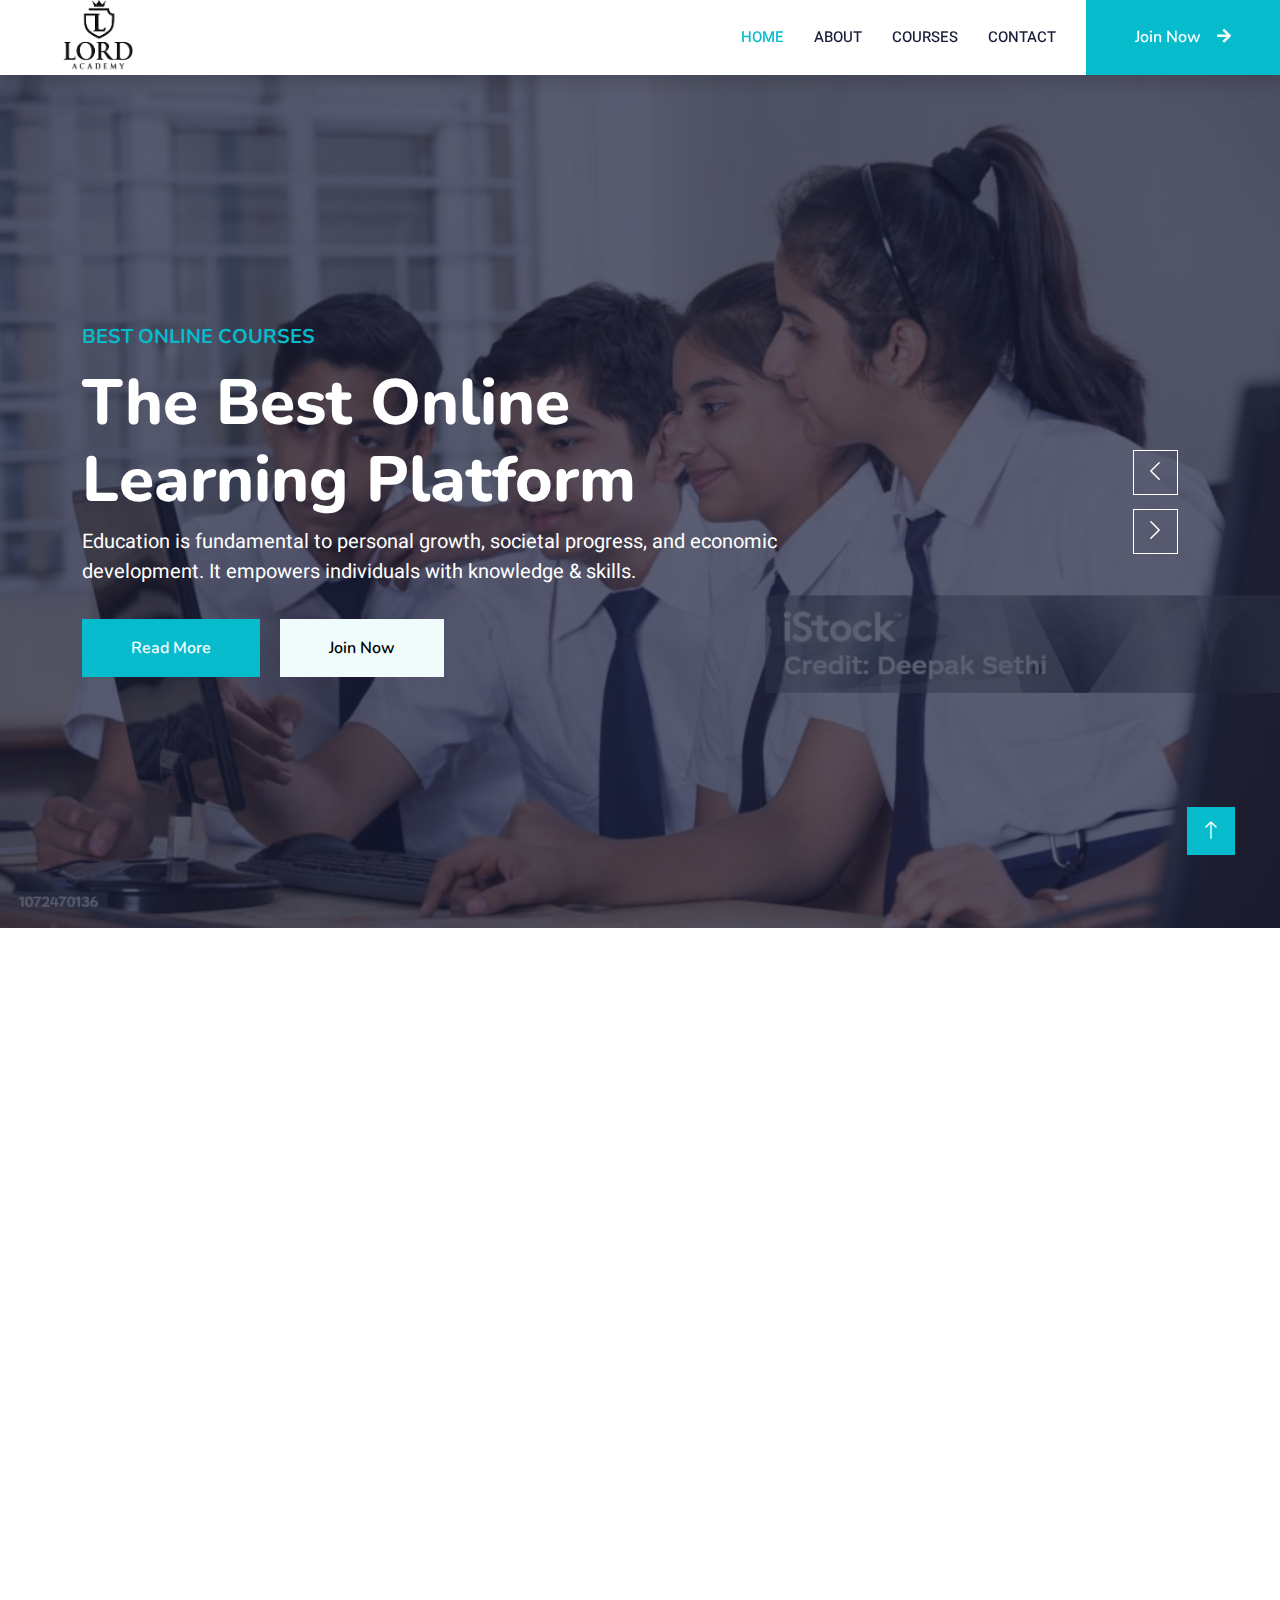
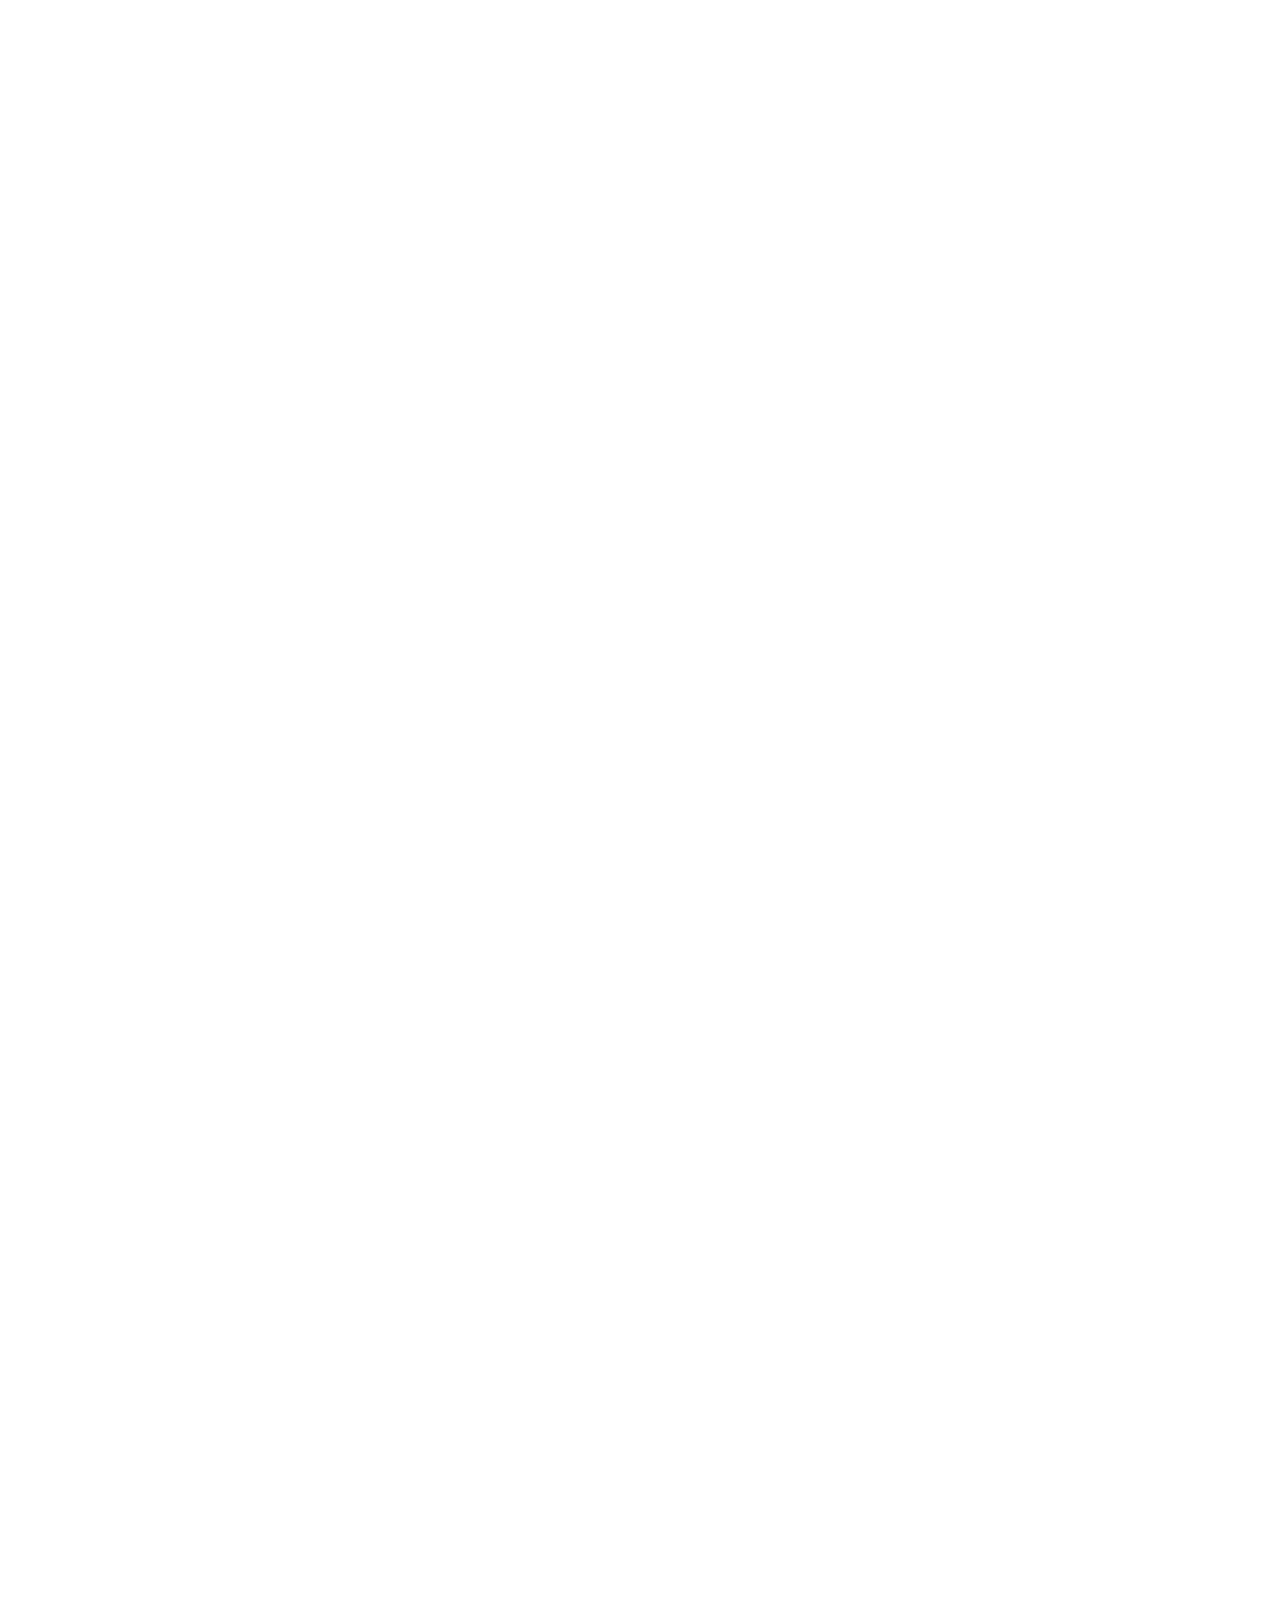
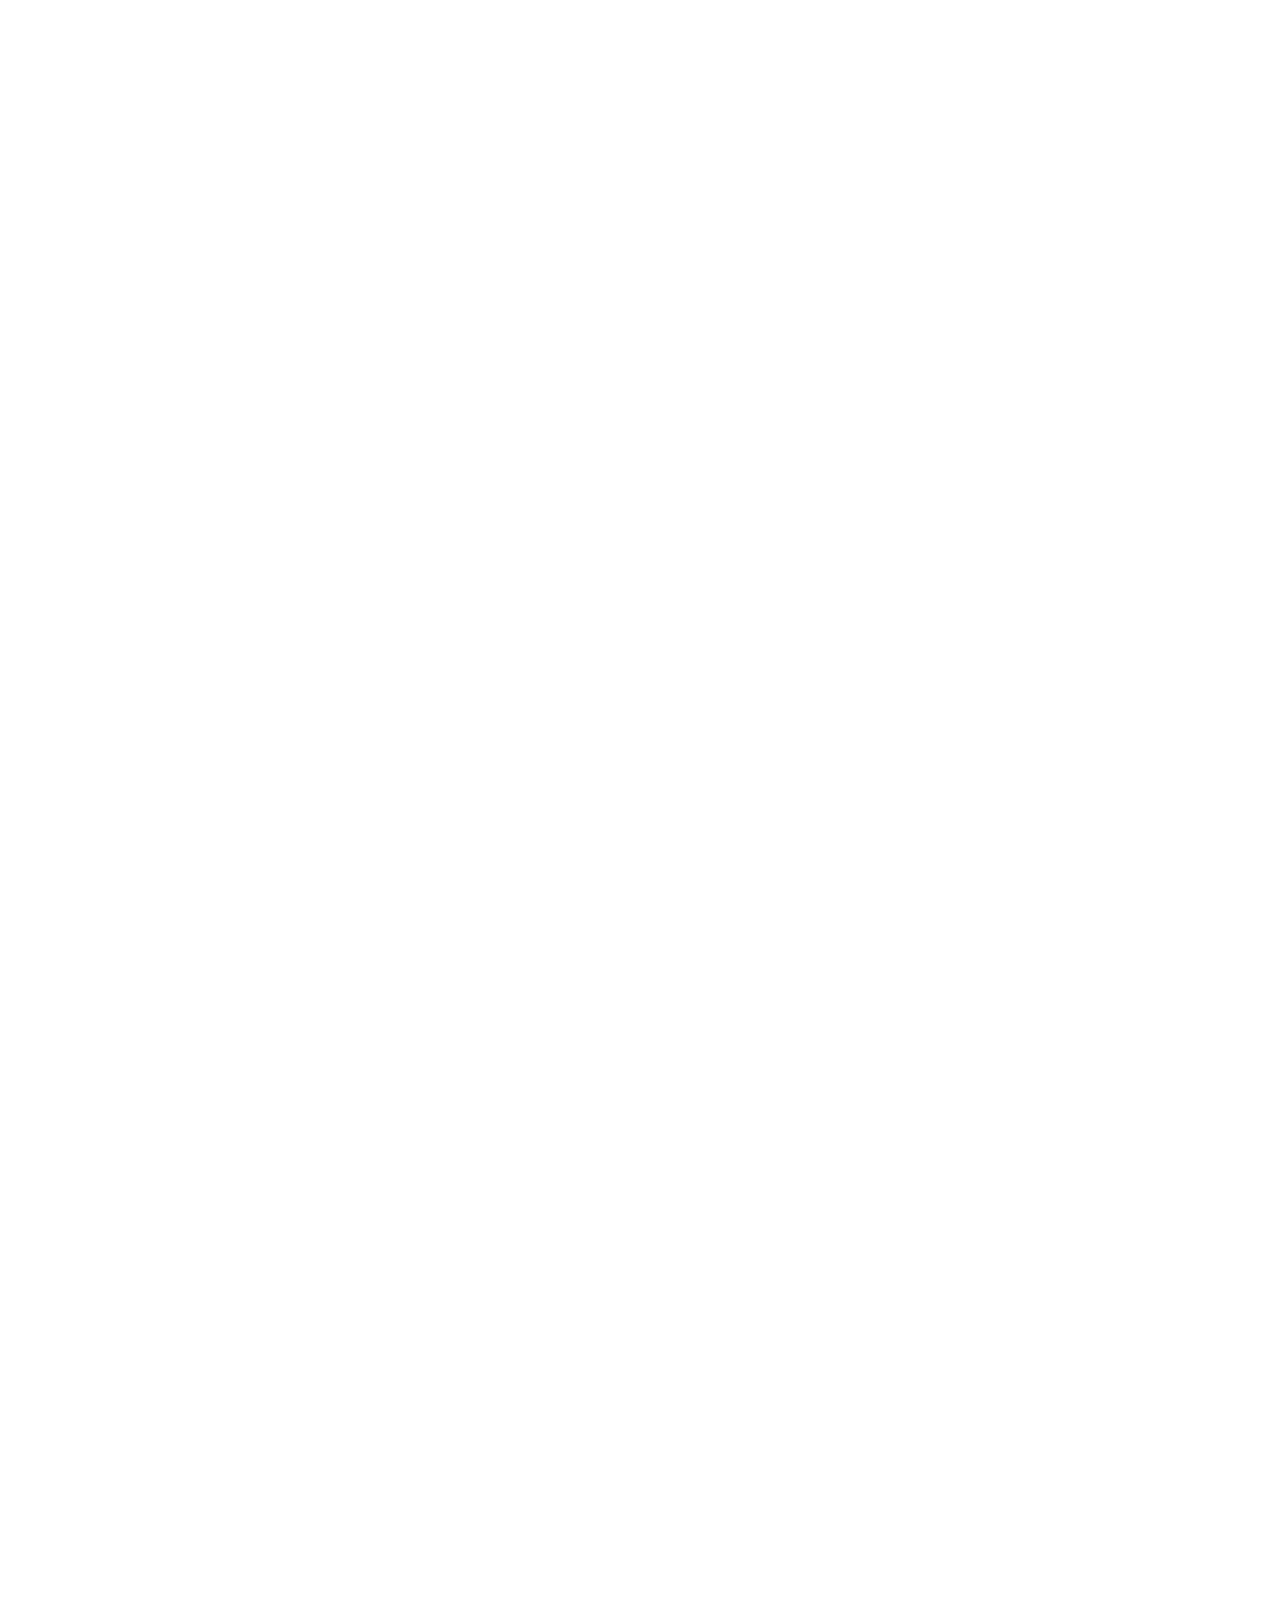
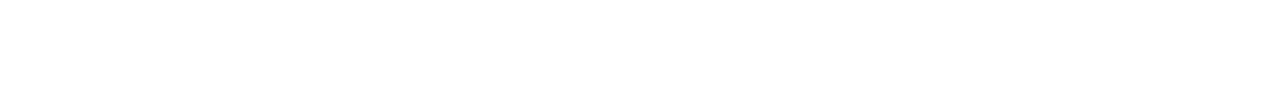
==== index.html @ 5c9bf714 "c" ====
<!DOCTYPE html>
<html lang="en">

<head>
    <meta charset="utf-8">
    <title>Lord academy</title>
    <meta content="width=device-width, initial-scale=1.0" name="viewport">
    <meta content="" name="keywords">
    <meta content="" name="description">

    <!-- Favicon -->
    <link href="img/flogo.jfif" rel="icon">

    <!-- Google Web Fonts -->
    <link rel="preconnect" href="https://fonts.googleapis.com">
    <link rel="preconnect" href="https://fonts.gstatic.com" crossorigin>
    <link href="https://fonts.googleapis.com/css2?family=Heebo:wght@400;500;600&family=Nunito:wght@600;700;800&display=swap" rel="stylesheet">

    <!-- Icon Font Stylesheet -->
    <link href="https://cdnjs.cloudflare.com/ajax/libs/font-awesome/5.10.0/css/all.min.css" rel="stylesheet">
    <link href="https://cdn.jsdelivr.net/npm/bootstrap-icons@1.4.1/font/bootstrap-icons.css" rel="stylesheet">

    <!-- Libraries Stylesheet -->
    <link href="lib/animate/animate.min.css" rel="stylesheet">
    <link href="lib/owlcarousel/assets/owl.carousel.min.css" rel="stylesheet">

    <!-- Customized Bootstrap Stylesheet -->
    <link href="css/bootstrap.min.css" rel="stylesheet">

    <!-- Template Stylesheet -->
    <link href="css/style.css" rel="stylesheet">
</head>

<body>
    <!-- Spinner Start -->
    <div id="spinner" class="show bg-white position-fixed translate-middle w-100 vh-100 top-50 start-50 d-flex align-items-center justify-content-center">
        <div class="spinner-border text-primary" style="width: 3rem; height: 3rem;" role="status">
            <span class="sr-only">Loading...</span>
        </div>
    </div>
    <!-- Spinner End -->


    <!-- Navbar Start -->
    <nav class="navbar navbar-expand-lg bg-white navbar-light shadow sticky-top p-0">
        <a href="index.html" class="navbar-brand d-flex align-items-center px-4 px-lg-5">
            <img src="img/logo.png" alt="" class="logo">
        </a>
        <button type="button" class="navbar-toggler me-4" data-bs-toggle="collapse" data-bs-target="#navbarCollapse">
            <span class="navbar-toggler-icon"></span>
        </button>
        <div class="collapse navbar-collapse" id="navbarCollapse">
            <div class="navbar-nav ms-auto p-4 p-lg-0">
                <a href="index.html" class="nav-item nav-link active">Home</a>
                <a href="about.html" class="nav-item nav-link">About</a>
                <a href="courses.html" class="nav-item nav-link">Courses</a>
                <!-- <div class="nav-item dropdown">
                    <a href="#" class="nav-link dropdown-toggle" data-bs-toggle="dropdown">Pages</a>
                    <div class="dropdown-menu fade-down m-0">
                        <a href="team.html" class="dropdown-item">Our Team</a>
                        <a href="testimonial.html" class="dropdown-item">Testimonial</a>
                        <a href="404.html" class="dropdown-item">404 Page</a>
                    </div>
                </div> -->
                <a href="contact.html" class="nav-item nav-link">Contact</a>
            </div>
            <a href="" class="btn btn-primary py-4 px-lg-5 d-none d-lg-block">Join Now<i class="fa fa-arrow-right ms-3"></i></a>
        </div>
    </nav>
    <!-- Navbar End -->


    <!-- Carousel Start -->
    <div class="container-fluid p-0 mb-5">
        <div class="owl-carousel header-carousel position-relative">
            <div class="owl-carousel-item position-relative">
                <img class="img-fluid" src="img/computerimg.jpg" alt="">
                <div class="position-absolute top-0 start-0 w-100 h-100 d-flex align-items-center" style="background: rgba(24, 29, 56, .7);">
                    <div class="container">
                        <div class="row justify-content-start">
                            <div class="col-sm-10 col-lg-8">
                                <h5 class="text-primary text-uppercase mb-3 animated slideInDown">Best Online Courses</h5>
                                <h1 class="display-3 text-white animated slideInDown">The Best Online Learning Platform</h1>
                                <p class="fs-5 text-white mb-4 pb-2">Education is fundamental to personal growth, societal progress, and economic development. It empowers individuals with knowledge & skills.  </p>
                                <a href="" class="btn btn-primary py-md-3 px-md-5 me-3 animated slideInLeft">Read More</a>
                                <a href="" class="btn btn-light py-md-3 px-md-5 animated slideInRight">Join Now</a>
                            </div>
                        </div>
                    </div>
                </div>
            </div>
            <div class="owl-carousel-item position-relative">
                <img class="img-fluid" src="img/image.png" alt="">
                <div class="position-absolute top-0 start-0 w-100 h-100 d-flex align-items-center" style="background: rgba(24, 29, 56, .7);">
                    <div class="container">
                        <div class="row justify-content-start">
                            <div class="col-sm-10 col-lg-8">
                                <h5 class="text-primary text-uppercase mb-3 animated slideInDown">Best Online Courses</h5>
                                <h1 class="display-3 text-white animated slideInDown">Get Educated Online From Your Home</h1>
                                <p class="fs-5 text-white mb-4 pb-2">"Education is the passport to the future, for tomorrow belongs to those who prepare for it today."</p>
                                <a href="" class="btn btn-primary py-md-3 px-md-5 me-3 animated slideInLeft">Read More</a>
                                <a href="" class="btn btn-light py-md-3 px-md-5 animated slideInRight">Join Now</a>
                            </div>
                        </div>
                    </div>
                </div>
            </div>
        </div>
    </div>
    <!-- Carousel End -->


    <!-- Service Start -->
    <div class="container-xxl py-5">
        <div class="container">
            <div class="row g-4">
                <div class="col-lg-3 col-sm-6 wow fadeInUp" data-wow-delay="0.1s">
                    <div class="service-item text-center pt-3">
                        <div class="p-4">
                            <i class="fa fa-3x fa-graduation-cap text-primary mb-4"></i>
                            <h5 class="mb-3">Certified Courses</h5>
                            <p>We Provide Govt. certificate for all courses which is valid for any type of job.</p>
                        </div>
                    </div>
                </div>
                <div class="col-lg-3 col-sm-6 wow fadeInUp" data-wow-delay="0.3s">
                    <div class="service-item text-center pt-3">
                        <div class="p-4">
                            <i class="fa fa-3x fa-globe text-primary mb-4"></i>
                            <h5 class="mb-3">Expert Faculties</h5>
                            <p>We have subject vise expert faculties for different type of courses.</p>
                        </div>
                    </div>
                </div>
                <div class="col-lg-3 col-sm-6 wow fadeInUp" data-wow-delay="0.5s">
                    <div class="service-item text-center pt-3">
                        <div class="p-4">
                            <i class="fa fa-3x fa-home text-primary mb-4"></i>
                            <h5 class="mb-3">Computer Lab</h5>
                            <p>In our institute we have high configure PC with latest software & airconditioner lab.</p>
                        </div>
                    </div>
                </div>
                <div class="col-lg-3 col-sm-6 wow fadeInUp" data-wow-delay="0.7s">
                    <div class="service-item text-center pt-3">
                        <div class="p-4">
                            <i class="fa fa-3x fa-book-open text-primary mb-4"></i>
                            <h5 class="mb-3">Book Library</h5>
                            <p>we provide every course's book and msterial in our institude</p>
                        </div>
                    </div>
                </div>
            </div>
        </div>
    </div>
    <!-- Service End -->


    <!-- About Start -->
    <div class="container-xxl py-5">
        <div class="container">
            <div class="row g-5">
                <div class="col-lg-6 wow fadeInUp" data-wow-delay="0.1s" style="min-height: 400px;">
                    <div class="position-relative h-100">
                        <img class="img-fluid position-absolute w-100 h-100" src="img/photo7.jpg" alt="" style="object-fit: cover;">
                    </div>
                </div>
                <div class="col-lg-6 wow fadeInUp" data-wow-delay="0.3s">
                    <h6 class="section-title bg-white text-start text-primary pe-3">About Us</h6>
                    <h1 class="mb-4">Welcome to Lord Academy</h1>
                    <p class="mb-4">Lord academy is a leading academic computer training center, dedicated to excellence in Computer Software & Hardware. We have given successful training to 9,000+ students.</p>
                    <p class="mb-4">We are an ISO 9006:2013 certified Professional Training Institute with complete facilities for the practical training of our courses. Our trained professionals are having proficient knowledge of problem solving with Web Development, Graphic Designing & Accounting from oldest to latest models.</p>
                    <div class="row gy-2 gx-4 mb-4">
                        <div class="col-sm-6">
                            <p class="mb-0"><i class="fa fa-arrow-right text-primary me-2"></i>Skilled Instructors</p>
                        </div>
                        <div class="col-sm-6">
                            <p class="mb-0"><i class="fa fa-arrow-right text-primary me-2"></i>Online Classes</p>
                        </div>
                        <div class="col-sm-6">
                            <p class="mb-0"><i class="fa fa-arrow-right text-primary me-2"></i>International Certificate</p>
                        </div>
                        <div class="col-sm-6">
                            <p class="mb-0"><i class="fa fa-arrow-right text-primary me-2"></i>Computer Lab</p>
                        </div>
                        <div class="col-sm-6">
                            <p class="mb-0"><i class="fa fa-arrow-right text-primary me-2"></i>Best Facilities</p>
                        </div>
                        <div class="col-sm-6">
                            <p class="mb-0"><i class="fa fa-arrow-right text-primary me-2"></i>Expert Faculties</p>
                        </div>
                    </div>
                    <a class="btn btn-primary py-3 px-5 mt-2" href="">Read More</a>
                </div>
            </div>
        </div>
    </div>
    <!-- About End -->


    <!-- Categories Start -->
    <div class="container-xxl py-5 category">
        <div class="container">
            <div class="text-center wow fadeInUp" data-wow-delay="0.1s">
                <h6 class="section-title bg-white text-center text-primary px-3">Categories</h6>
                <h1 class="mb-5">Courses Categories</h1>
            </div>
            <div class="row g-3">
                <div class="col-lg-7 col-md-6">
                    <div class="row g-3">
                        <div class="col-lg-12 col-md-12 wow zoomIn" data-wow-delay="0.1s">
                            <a class="position-relative d-block overflow-hidden" href="">
                                <img class="img-fluid" src="img/photo5.jpg" alt="">
                                <div class="bg-white text-center position-absolute bottom-0 end-0 py-2 px-3" style="margin: 1px;">
                                    <h5 class="m-0">Web Development</h5>
                                </div>
                            </a>
                        </div>
                        <div class="col-lg-6 col-md-12 wow zoomIn" data-wow-delay="0.3s">
                            <a class="position-relative d-block overflow-hidden" href="">
                                <img class="img-fluid" src="img/photo3.jpg" alt="">
                                <div class="bg-white text-center position-absolute bottom-0 end-0 py-2 px-3" style="margin: 1px;">
                                    <h5 class="m-0">Graphic Design</h5>
                                </div>
                            </a>
                        </div>
                        <div class="col-lg-6 col-md-12 wow zoomIn" data-wow-delay="0.5s">
                            <a class="position-relative d-block overflow-hidden" href="">
                                <img class="img-fluid" src="img/photo6.jpg" alt="">
                                <div class="bg-white text-center position-absolute bottom-0 end-0 py-2 px-3" style="margin: 1px;">
                                    <h5 class="m-0">GOVT.CCC</h5>
                                </div>
                            </a>
                        </div>
                    </div>
                </div>
                <div class="col-lg-5 col-md-6 wow zoomIn" data-wow-delay="0.7s" style="min-height: 350px;">
                    <a class="position-relative d-block h-100 overflow-hidden" href="">
                        <img class="img-fluid position-absolute w-100 h-100" src="img/cat-4.jpg" alt="" style="object-fit: cover;">
                        <div class="bg-white text-center position-absolute bottom-0 end-0 py-2 px-3" style="margin:  1px;">
                            <h5 class="m-0">Tally/Miracle</h5>
                        </div>
                    </a>
                </div>
            </div>
        </div>
    </div>
    <!-- Categories Start -->


    <!-- Courses Start -->
    <div class="container-xxl py-5">
        <div class="container">
            <div class="text-center wow fadeInUp" data-wow-delay="0.1s">
                <h6 class="section-title bg-white text-center text-primary px-3">Courses</h6>
                <h1 class="mb-5">Popular Courses</h1>
            </div>
            <div class="row g-4 justify-content-center">
                <div class="col-lg-4 col-md-6 wow fadeInUp" data-wow-delay="0.1s">
                    <div class="course-item bg-light">
                        <div class="position-relative overflow-hidden">
                            <img class="img-fluid" src="img/course-1.jpg" alt="">
                            <div class="w-100 d-flex justify-content-center position-absolute bottom-0 start-0 mb-4">
                                <a href="#" class="flex-shrink-0 btn btn-sm btn-primary px-3 border-end" style="border-radius: 30px 0 0 30px;">Read More</a>
                                <a href="#" class="flex-shrink-0 btn btn-sm btn-primary px-3" style="border-radius: 0 30px 30px 0;">Join Now</a>
                            </div>
                        </div>
                        <div class="text-center p-4 pb-0">
                            
                           
                            <h5 class="mb-4">Web Design & Development Course for Beginners</h5>
                        </div>
                        <div class="d-flex border-top">
                            <small class="flex-fill text-center border-end py-2"><i class="fa fa-user-tie text-primary me-2"></i>Desai Rahul</small>
                            <small class="flex-fill text-center border-end py-2"><i class="fa fa-clock text-primary me-2"></i>1.49 Hrs</small>
                            <small class="flex-fill text-center py-2"><i class="fa fa-user text-primary me-2"></i>30 Students</small>
                        </div>
                    </div>
                </div>
                <div class="col-lg-4 col-md-6 wow fadeInUp" data-wow-delay="0.3s">
                    <div class="course-item bg-light">
                        <div class="position-relative overflow-hidden">
                            <img class="img-fluid" src="img/course-2.jpg" alt="">
                            <div class="w-100 d-flex justify-content-center position-absolute bottom-0 start-0 mb-4">
                                <a href="#" class="flex-shrink-0 btn btn-sm btn-primary px-3 border-end" style="border-radius: 30px 0 0 30px;">Read More</a>
                                <a href="#" class="flex-shrink-0 btn btn-sm btn-primary px-3" style="border-radius: 0 30px 30px 0;">Join Now</a>
                            </div>
                        </div>
                        <div class="text-center p-4 pb-0">
                            <h3 class="mb-0"></h3>
                            
                            <h5 class="mb-4">Web Design & Development Course for Beginners</h5>
                        </div>
                        <div class="d-flex border-top">
                            <small class="flex-fill text-center border-end py-2"><i class="fa fa-user-tie text-primary me-2"></i>Vyas Atul</small>
                            <small class="flex-fill text-center border-end py-2"><i class="fa fa-clock text-primary me-2"></i>1.49 Hrs</small>
                            <small class="flex-fill text-center py-2"><i class="fa fa-user text-primary me-2"></i>30 Students</small>
                        </div>
                    </div>
                </div>
                <div class="col-lg-4 col-md-6 wow fadeInUp" data-wow-delay="0.5s">
                    <div class="course-item bg-light">
                        <div class="position-relative overflow-hidden">
                            <img class="img-fluid" src="img/photo8.jpg" alt="">
                            <div class="w-100 d-flex justify-content-center position-absolute bottom-0 start-0 mb-4">
                                <a href="#" class="flex-shrink-0 btn btn-sm btn-primary px-3 border-end" style="border-radius: 30px 0 0 30px;">Read More</a>
                                <a href="#" class="flex-shrink-0 btn btn-sm btn-primary px-3" style="border-radius: 0 30px 30px 0;">Join Now</a>
                            </div>
                        </div>
                        <div class="text-center p-4 pb-0">
                            <h3 class="mb-0"></h3>
                           
                            <h5 class="mb-4">Web Design & Development Course for Beginners</h5>
                        </div>
                        <div class="d-flex border-top">
                            <small class="flex-fill text-center border-end py-2"><i class="fa fa-user-tie text-primary me-2"></i>Parin Rathod </small>
                            <small class="flex-fill text-center border-end py-2"><i class="fa fa-clock text-primary me-2"></i>1.49 Hrs</small>
                            <small class="flex-fill text-center py-2"><i class="fa fa-user text-primary me-2"></i>30 Students</small>
                        </div>
                    </div>
                </div>
            </div>
        </div>
    </div>
    <!-- Courses End -->


    <!-- Team Start -->
    <div class="container-xxl py-5">
        <div class="container">
            <div class="text-center wow fadeInUp" data-wow-delay="0.1s">
                <h6 class="section-title bg-white text-center text-primary px-3">Instructors</h6>
                <h1 class="mb-5">Expert Instructors</h1>
            </div>
            <div class="row g-4">
                <div class="col-lg-3 col-md-6 wow fadeInUp" data-wow-delay="0.1s">
                    <div class="team-item bg-light">
                        <div class="overflow-hidden">
                            <img class="img-fluid" src="img/pro3.jpg" alt="">
                        </div>
                        <div class="position-relative d-flex justify-content-center" style="margin-top: -23px;">
                            <div class="bg-light d-flex justify-content-center pt-2 px-1">
                                <a class="btn btn-sm-square btn-primary mx-1" href=""><i class="fab fa-facebook-f"></i></a>
                                <a class="btn btn-sm-square btn-primary mx-1" href=""><i class="fab fa-twitter"></i></a>
                                <a class="btn btn-sm-square btn-primary mx-1" href=""><i class="fab fa-instagram"></i></a>
                            </div>
                        </div>
                        <div class="text-center p-4">
                            <h5 class="mb-0">Instructor Name</h5>
                            <small>Desai Rahul</small>
                        </div>
                    </div>
                </div>
                <div class="col-lg-3 col-md-6 wow fadeInUp" data-wow-delay="0.3s">
                    <div class="team-item bg-light">
                        <div class="overflow-hidden">
                            <img class="img-fluid" src="img/pro2.jpg" alt="">
                        </div>
                        <div class="position-relative d-flex justify-content-center" style="margin-top: -23px;">
                            <div class="bg-light d-flex justify-content-center pt-2 px-1">
                                <a class="btn btn-sm-square btn-primary mx-1" href=""><i class="fab fa-facebook-f"></i></a>
                                <a class="btn btn-sm-square btn-primary mx-1" href=""><i class="fab fa-twitter"></i></a>
                                <a class="btn btn-sm-square btn-primary mx-1" href=""><i class="fab fa-instagram"></i></a>
                            </div>
                        </div>
                        <div class="text-center p-4">
                            <h5 class="mb-0">Instructor Name</h5>
                            <small>Vyas Atul</small>
                        </div>
                    </div>
                </div>
                <div class="col-lg-3 col-md-6 wow fadeInUp" data-wow-delay="0.5s">
                    <div class="team-item bg-light">
                        <div class="overflow-hidden">
                            <img class="img-fluid" src="img/pro1.jpg" alt="">
                        </div>
                        <div class="position-relative d-flex justify-content-center" style="margin-top: -23px;">
                            <div class="bg-light d-flex justify-content-center pt-2 px-1">
                                <a class="btn btn-sm-square btn-primary mx-1" href=""><i class="fab fa-facebook-f"></i></a>
                                <a class="btn btn-sm-square btn-primary mx-1" href=""><i class="fab fa-twitter"></i></a>
                                <a class="btn btn-sm-square btn-primary mx-1" href=""><i class="fab fa-instagram"></i></a>
                            </div>
                        </div>
                        <div class="text-center p-4">
                            <h5 class="mb-0">Instructor Name</h5>
                            <small> Parin Rathod</small>
                        </div>
                    </div>
                </div>
                <div class="col-lg-3 col-md-6 wow fadeInUp" data-wow-delay="0.7s">
                    <div class="team-item bg-light">
                        <div class="overflow-hidden">
                            <img class="img-fluid" src="img/pro4.jpg" alt="">
                        </div>
                        <div class="position-relative d-flex justify-content-center" style="margin-top: -23px;">
                            <div class="bg-light d-flex justify-content-center pt-2 px-1">
                                <a class="btn btn-sm-square btn-primary mx-1" href=""><i class="fab fa-facebook-f"></i></a>
                                <a class="btn btn-sm-square btn-primary mx-1" href=""><i class="fab fa-twitter"></i></a>
                                <a class="btn btn-sm-square btn-primary mx-1" href=""><i class="fab fa-instagram"></i></a>
                            </div>
                        </div>
                        <div class="text-center p-4">
                            <h5 class="mb-0">Instructor Name</h5>
                            <small>Singh Raj</small>
                        </div>
                    </div>
                </div>
            </div>
        </div>
    </div>
    <!-- Team End -->


    <!-- Testimonial Start -->
    <div class="container-xxl py-5 wow fadeInUp" data-wow-delay="0.1s">
        <div class="container">
            <div class="text-center">
                <h6 class="section-title bg-white text-center text-primary px-3">Testimonial</h6>
                <h1 class="mb-5">Our Students Say!</h1>
            </div>
            <div class="owl-carousel testimonial-carousel position-relative">
                <div class="testimonial-item text-center">
                    <img class="border rounded-circle p-2 mx-auto mb-3" src="img/stu.jpeg" style="width: 80px; height: 80px;">
                    <h5 class="mb-0">Nandini Gupta</h5>
                    <p>Profession</p>
                    <div class="testimonial-text bg-light text-center p-4">
                    <p class="mb-0">Lord computer academy was outstanding, with clear explanations and practical projects.</p>
                    </div>
                </div>
                <div class="testimonial-item text-center">
                    <img class="border rounded-circle p-2 mx-auto mb-3" src="img/stu2.jpeg" style="width: 80px; height: 80px;">
                    <h5 class="mb-0">Rajvanshi Harsh</h5>
                    <p>Profession</p>
                    <div class="testimonial-text bg-light text-center p-4">
                    <p class="mb-0">The graphic design course was a game-changer, combining technical skills with creative exploration. </p>
                    </div>
                </div>
                <div class="testimonial-item text-center">
                    <img class="border rounded-circle p-2 mx-auto mb-3" src="img/stu1.jpg" style="width: 80px; height: 80px;">
                    <h5 class="mb-0">Ratoja vaishnavi</h5>
                    <p>Profession</p>
                    <div class="testimonial-text bg-light text-center p-4">
                    <p class="mb-0">An Lord class that offers a solid foundation in computer skills and practical applications.</p>
                    </div>
                </div>
                <div class="testimonial-item text-center">
                    <img class="border rounded-circle p-2 mx-auto mb-3" src="img/stu4.jpeg" style="width: 80px; height: 80px;">
                    <h5 class="mb-0">Sakariya Arjun</h5>
                    <p>Profession</p>
                    <div class="testimonial-text bg-light text-center p-4">
                    <p class="mb-0">Highly informative and well-structured, making complex computer concepts accessible and easy to understand.</p>
                    </div>
                </div>
            </div>
        </div>
    </div>
    <!-- Testimonial End -->
        

    <!-- Footer Start -->
    <div class="container-fluid bg-dark text-light footer pt-5 mt-5 wow fadeIn" data-wow-delay="0.1s">
        <div class="container py-5">
            <div class="row g-5">
                <div class="col-lg-3 col-md-6">
                    <h4 class="text-white mb-3">Quick Link</h4>
                    <a class="btn btn-link" href="">About Us</a>
                    <a class="btn btn-link" href="">Contact Us</a>
                    <a class="btn btn-link" href="">Privacy Policy</a>
                    <a class="btn btn-link" href="">Terms & Condition</a>
                    <a class="btn btn-link" href="">FAQs & Help</a>
                </div>
                <div class="col-lg-3 col-md-6">
                    <h4 class="text-white mb-3">Contact</h4>
                    <p class="mb-2"><i class="fa fa-map-marker-alt me-3"></i>123 Street, New York, USA</p>
                    <p class="mb-2"><i class="fa fa-phone-alt me-3"></i>+012 345 67890</p>
                    <p class="mb-2"><i class="fa fa-envelope me-3"></i>info@example.com</p>
                    <div class="d-flex pt-2">
                        <a class="btn btn-outline-light btn-social" href=""><i class="fab fa-twitter"></i></a>
                        <a class="btn btn-outline-light btn-social" href=""><i class="fab fa-facebook-f"></i></a>
                        <a class="btn btn-outline-light btn-social" href=""><i class="fab fa-youtube"></i></a>
                        <a class="btn btn-outline-light btn-social" href=""><i class="fab fa-linkedin-in"></i></a>
                    </div>
                </div>
                <div class="col-lg-3 col-md-6">
                    <h4 class="text-white mb-3">Gallery</h4>
                    <div class="row g-2 pt-2">
                        <div class="col-4">
                            <img class="img-fluid bg-light p-1" src="img/course-1.jpg" alt="">
                        </div>
                        <div class="col-4">
                            <img class="img-fluid bg-light p-1" src="img/course-2.jpg" alt="">
                        </div>
                        <div class="col-4">
                            <img class="img-fluid bg-light p-1" src="img/course-3.jpg" alt="">
                        </div>
                        <div class="col-4">
                            <img class="img-fluid bg-light p-1" src="img/course-2.jpg" alt="">
                        </div>
                        <div class="col-4">
                            <img class="img-fluid bg-light p-1" src="img/course-3.jpg" alt="">
                        </div>
                        <div class="col-4">
                            <img class="img-fluid bg-light p-1" src="img/course-1.jpg" alt="">
                        </div>
                    </div>
                </div>
                <div class="col-lg-3 col-md-6">
                    <h4 class="text-white mb-3">Newsletter</h4>
                    <p>Dolor amet sit justo amet elitr clita ipsum elitr est.</p>
                    <div class="position-relative mx-auto" style="max-width: 400px;">
                        <input class="form-control border-0 w-100 py-3 ps-4 pe-5" type="text" placeholder="Your email">
                        <button type="button" class="btn btn-primary py-2 position-absolute top-0 end-0 mt-2 me-2">SignUp</button>
                    </div>
                </div>
            </div>
        </div>
        <div class="container">
            <div class="copyright">
                <div class="row">
                    <div class="col-md-6 text-center text-md-start mb-3 mb-md-0">
                        &copy; <a class="border-bottom" href="#">Your Site Name</a>, All Right Reserved.

                        <!--/*** This template is free as long as you keep the footer author’s credit link/attribution link/backlink. If you'd like to use the template without the footer author’s credit link/attribution link/backlink, you can purchase the Credit Removal License from "https://htmlcodex.com/credit-removal". Thank you for your support. ***/-->
                        Designed By <a class="border-bottom" href="https://htmlcodex.com">HTML Codex</a>
                    </div>
                    <div class="col-md-6 text-center text-md-end">
                        <div class="footer-menu">
                            <a href="">Home</a>
                            <a href="">Cookies</a>
                            <a href="">Help</a>
                            <a href="">FQAs</a>
                        </div>
                    </div>
                </div>
            </div>
        </div>
    </div>
    <!-- Footer End -->


    <!-- Back to Top -->
    <a href="#" class="btn btn-lg btn-primary btn-lg-square back-to-top"><i class="bi bi-arrow-up"></i></a>


    <!-- JavaScript Libraries -->
    <script src="https://code.jquery.com/jquery-3.4.1.min.js"></script>
    <script src="https://cdn.jsdelivr.net/npm/bootstrap@5.0.0/dist/js/bootstrap.bundle.min.js"></script>
    <script src="lib/wow/wow.min.js"></script>
    <script src="lib/easing/easing.min.js"></script>
    <script src="lib/waypoints/waypoints.min.js"></script>
    <script src="lib/owlcarousel/owl.carousel.min.js"></script>

    <!-- Template Javascript -->
    <script src="js/main.js"></script>
</body>

</html>
---- css/style.css ----
/********** Template CSS **********/
:root {
    --primary: #06BBCC;
    --light: #F0FBFC;
    --dark: #181d38;
}

.fw-medium {
    font-weight: 600 !important;
}

.fw-semi-bold {
    font-weight: 700 !important;
}

.back-to-top {
    position: fixed;
    display: none;
    right: 45px;
    bottom: 45px;
    z-index: 99;
}
.logo{
    height: 100px;
    width: 100px;
}

/*** Spinner ***/
#spinner {
    opacity: 0;
    visibility: hidden;
    transition: opacity .5s ease-out, visibility 0s linear .5s;
    z-index: 99999;
}

#spinner.show {
    transition: opacity .5s ease-out, visibility 0s linear 0s;
    visibility: visible;
    opacity: 1;
}


/*** Button ***/
.btn {
    font-family: 'Nunito', sans-serif;
    font-weight: 600;
    transition: .5s;
}

.btn.btn-primary,
.btn.btn-secondary {
    color: #FFFFFF;
}

.btn-square {
    width: 38px;
    height: 38px;
}

.btn-sm-square {
    width: 32px;
    height: 32px;
}

.btn-lg-square {
    width: 48px;
    height: 48px;
}

.btn-square,
.btn-sm-square,
.btn-lg-square {
    padding: 0;
    display: flex;
    align-items: center;
    justify-content: center;
    font-weight: normal;
    border-radius: 0px;
}


/*** Navbar ***/
.navbar .dropdown-toggle::after {
    border: none;
    content: "\f107";
    font-family: "Font Awesome 5 Free";
    font-weight: 900;
    vertical-align: middle;
    margin-left: 8px;
}

.navbar-light .navbar-nav .nav-link {
    margin-right: 30px;
    padding: 25px 0;
    color: #FFFFFF;
    font-size: 15px;
    text-transform: uppercase;
    outline: none;
}

.navbar-light .navbar-nav .nav-link:hover,
.navbar-light .navbar-nav .nav-link.active {
    color: var(--primary);
}

@media (max-width: 991.98px) {
    .navbar-light .navbar-nav .nav-link  {
        margin-right: 0;
        padding: 10px 0;
    }

    .navbar-light .navbar-nav {
        border-top: 1px solid #EEEEEE;
    }
}

.navbar-light .navbar-brand,
.navbar-light a.btn {
    height: 75px;
}

.navbar-light .navbar-nav .nav-link {
    color: var(--dark);
    font-weight: 500;
}

.navbar-light.sticky-top {
    top: -100px;
    transition: .5s;
}

@media (min-width: 992px) {
    .navbar .nav-item .dropdown-menu {
        display: block;
        margin-top: 0;
        opacity: 0;
        visibility: hidden;
        transition: .5s;
    }

    .navbar .dropdown-menu.fade-down {
        top: 100%;
        transform: rotateX(-75deg);
        transform-origin: 0% 0%;
    }

    .navbar .nav-item:hover .dropdown-menu {
        top: 100%;
        transform: rotateX(0deg);
        visibility: visible;
        transition: .5s;
        opacity: 1;
    }
}


/*** Header carousel ***/
@media (max-width: 768px) {
    .header-carousel .owl-carousel-item {
        position: relative;
        min-height: 500px;
    }
    
    .header-carousel .owl-carousel-item img {
        position: absolute;
        width: 100%;
        height: 100%;
        object-fit: cover;
    }
}

.header-carousel .owl-nav {
    position: absolute;
    top: 50%;
    right: 8%;
    transform: translateY(-50%);
    display: flex;
    flex-direction: column;
}

.header-carousel .owl-nav .owl-prev,
.header-carousel .owl-nav .owl-next {
    margin: 7px 0;
    width: 45px;
    height: 45px;
    display: flex;
    align-items: center;
    justify-content: center;
    color: #FFFFFF;
    background: transparent;
    border: 1px solid #FFFFFF;
    font-size: 22px;
    transition: .5s;
}

.header-carousel .owl-nav .owl-prev:hover,
.header-carousel .owl-nav .owl-next:hover {
    background: var(--primary);
    border-color: var(--primary);
}

.page-header {
    background: linear-gradient(rgba(24, 29, 56, .7), rgba(24, 29, 56, .7)), url(../img/carousel-1.jpg);
    background-position: center center;
    background-repeat: no-repeat;
    background-size: cover;
}

.page-header-inner {
    background: rgba(15, 23, 43, .7);
}

.breadcrumb-item + .breadcrumb-item::before {
    color: var(--light);
}


/*** Section Title ***/
.section-title {
    position: relative;
    display: inline-block;
    text-transform: uppercase;
}

.section-title::before {
    position: absolute;
    content: "";
    width: calc(100% + 80px);
    height: 2px;
    top: 4px;
    left: -40px;
    background: var(--primary);
    z-index: -1;
}

.section-title::after {
    position: absolute;
    content: "";
    width: calc(100% + 120px);
    height: 2px;
    bottom: 5px;
    left: -60px;
    background: var(--primary);
    z-index: -1;
}

.section-title.text-start::before {
    width: calc(100% + 40px);
    left: 0;
}

.section-title.text-start::after {
    width: calc(100% + 60px);
    left: 0;
}


/*** Service ***/
.service-item {
    background: var(--light);
    transition: .5s;
}

.service-item:hover {
    margin-top: -10px;
    background: var(--primary);
}

.service-item * {
    transition: .5s;
}

.service-item:hover * {
    color: var(--light) !important;
}


/*** Categories & Courses ***/
.category img,
.course-item img {
    transition: .5s;
}

.category a:hover img,
.course-item:hover img {
    transform: scale(1.1);
}


/*** Team ***/
.team-item img {
    transition: .5s;
}

.team-item:hover img {
    transform: scale(1.1);
}


/*** Testimonial ***/
.testimonial-carousel::before {
    position: absolute;
    content: "";
    top: 0;
    left: 0;
    height: 100%;
    width: 0;
    background: linear-gradient(to right, rgba(255, 255, 255, 1) 0%, rgba(255, 255, 255, 0) 100%);
    z-index: 1;
}

.testimonial-carousel::after {
    position: absolute;
    content: "";
    top: 0;
    right: 0;
    height: 100%;
    width: 0;
    background: linear-gradient(to left, rgba(255, 255, 255, 1) 0%, rgba(255, 255, 255, 0) 100%);
    z-index: 1;
}

@media (min-width: 768px) {
    .testimonial-carousel::before,
    .testimonial-carousel::after {
        width: 200px;
    }
}

@media (min-width: 992px) {
    .testimonial-carousel::before,
    .testimonial-carousel::after {
        width: 300px;
    }
}

.testimonial-carousel .owl-item .testimonial-text,
.testimonial-carousel .owl-item.center .testimonial-text * {
    transition: .5s;
}

.testimonial-carousel .owl-item.center .testimonial-text {
    background: var(--primary) !important;
}

.testimonial-carousel .owl-item.center .testimonial-text * {
    color: #FFFFFF !important;
}

.testimonial-carousel .owl-dots {
    margin-top: 24px;
    display: flex;
    align-items: flex-end;
    justify-content: center;
}

.testimonial-carousel .owl-dot {
    position: relative;
    display: inline-block;
    margin: 0 5px;
    width: 15px;
    height: 15px;
    border: 1px solid #CCCCCC;
    transition: .5s;
}

.testimonial-carousel .owl-dot.active {
    background: var(--primary);
    border-color: var(--primary);
}


/*** Footer ***/
.footer .btn.btn-social {
    margin-right: 5px;
    width: 35px;
    height: 35px;
    display: flex;
    align-items: center;
    justify-content: center;
    color: var(--light);
    font-weight: normal;
    border: 1px solid #FFFFFF;
    border-radius: 35px;
    transition: .3s;
}

.footer .btn.btn-social:hover {
    color: var(--primary);
}

.footer .btn.btn-link {
    display: block;
    margin-bottom: 5px;
    padding: 0;
    text-align: left;
    color: #FFFFFF;
    font-size: 15px;
    font-weight: normal;
    text-transform: capitalize;
    transition: .3s;
}

.footer .btn.btn-link::before {
    position: relative;
    content: "\f105";
    font-family: "Font Awesome 5 Free";
    font-weight: 900;
    margin-right: 10px;
}

.footer .btn.btn-link:hover {
    letter-spacing: 1px;
    box-shadow: none;
}

.footer .copyright {
    padding: 25px 0;
    font-size: 15px;
    border-top: 1px solid rgba(256, 256, 256, .1);
}

.footer .copyright a {
    color: var(--light);
}

.footer .footer-menu a {
    margin-right: 15px;
    padding-right: 15px;
    border-right: 1px solid rgba(255, 255, 255, .1);
}

.footer .footer-menu a:last-child {
    margin-right: 0;
    padding-right: 0;
    border-right: none;
}
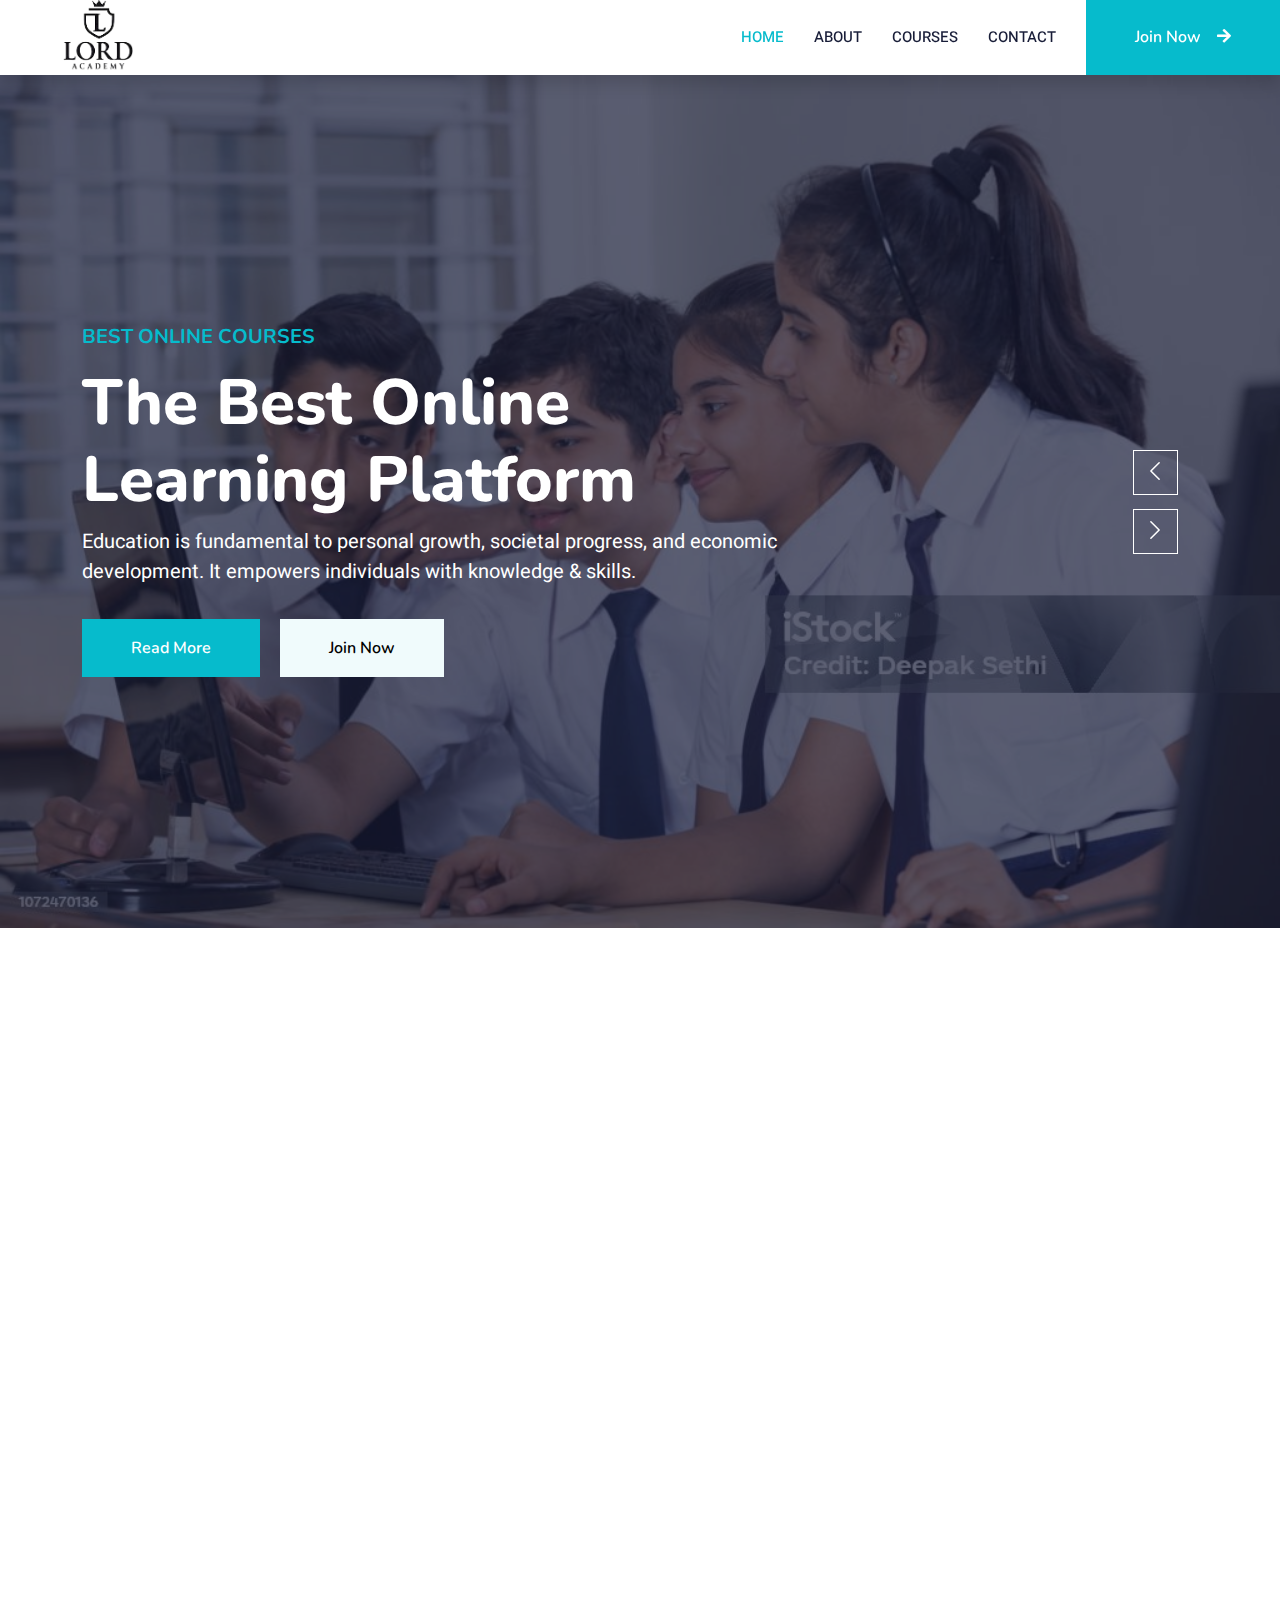
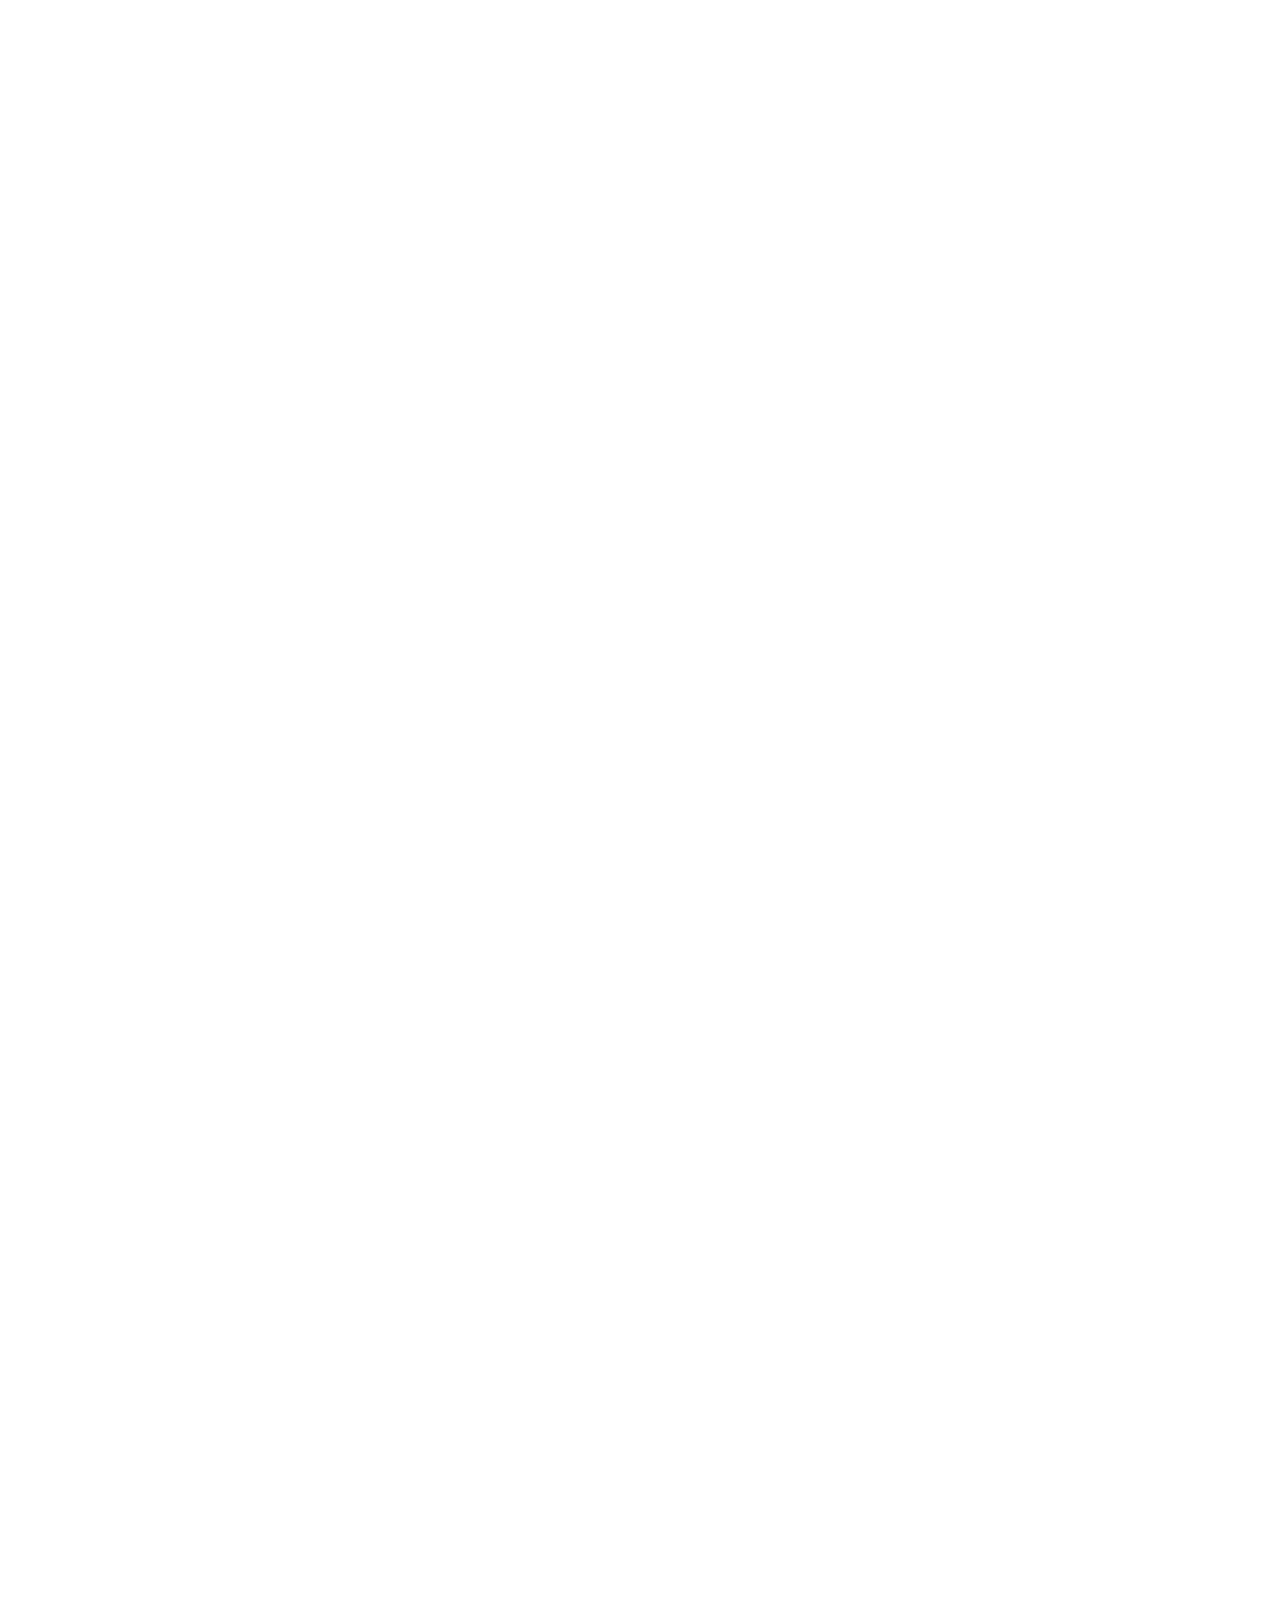
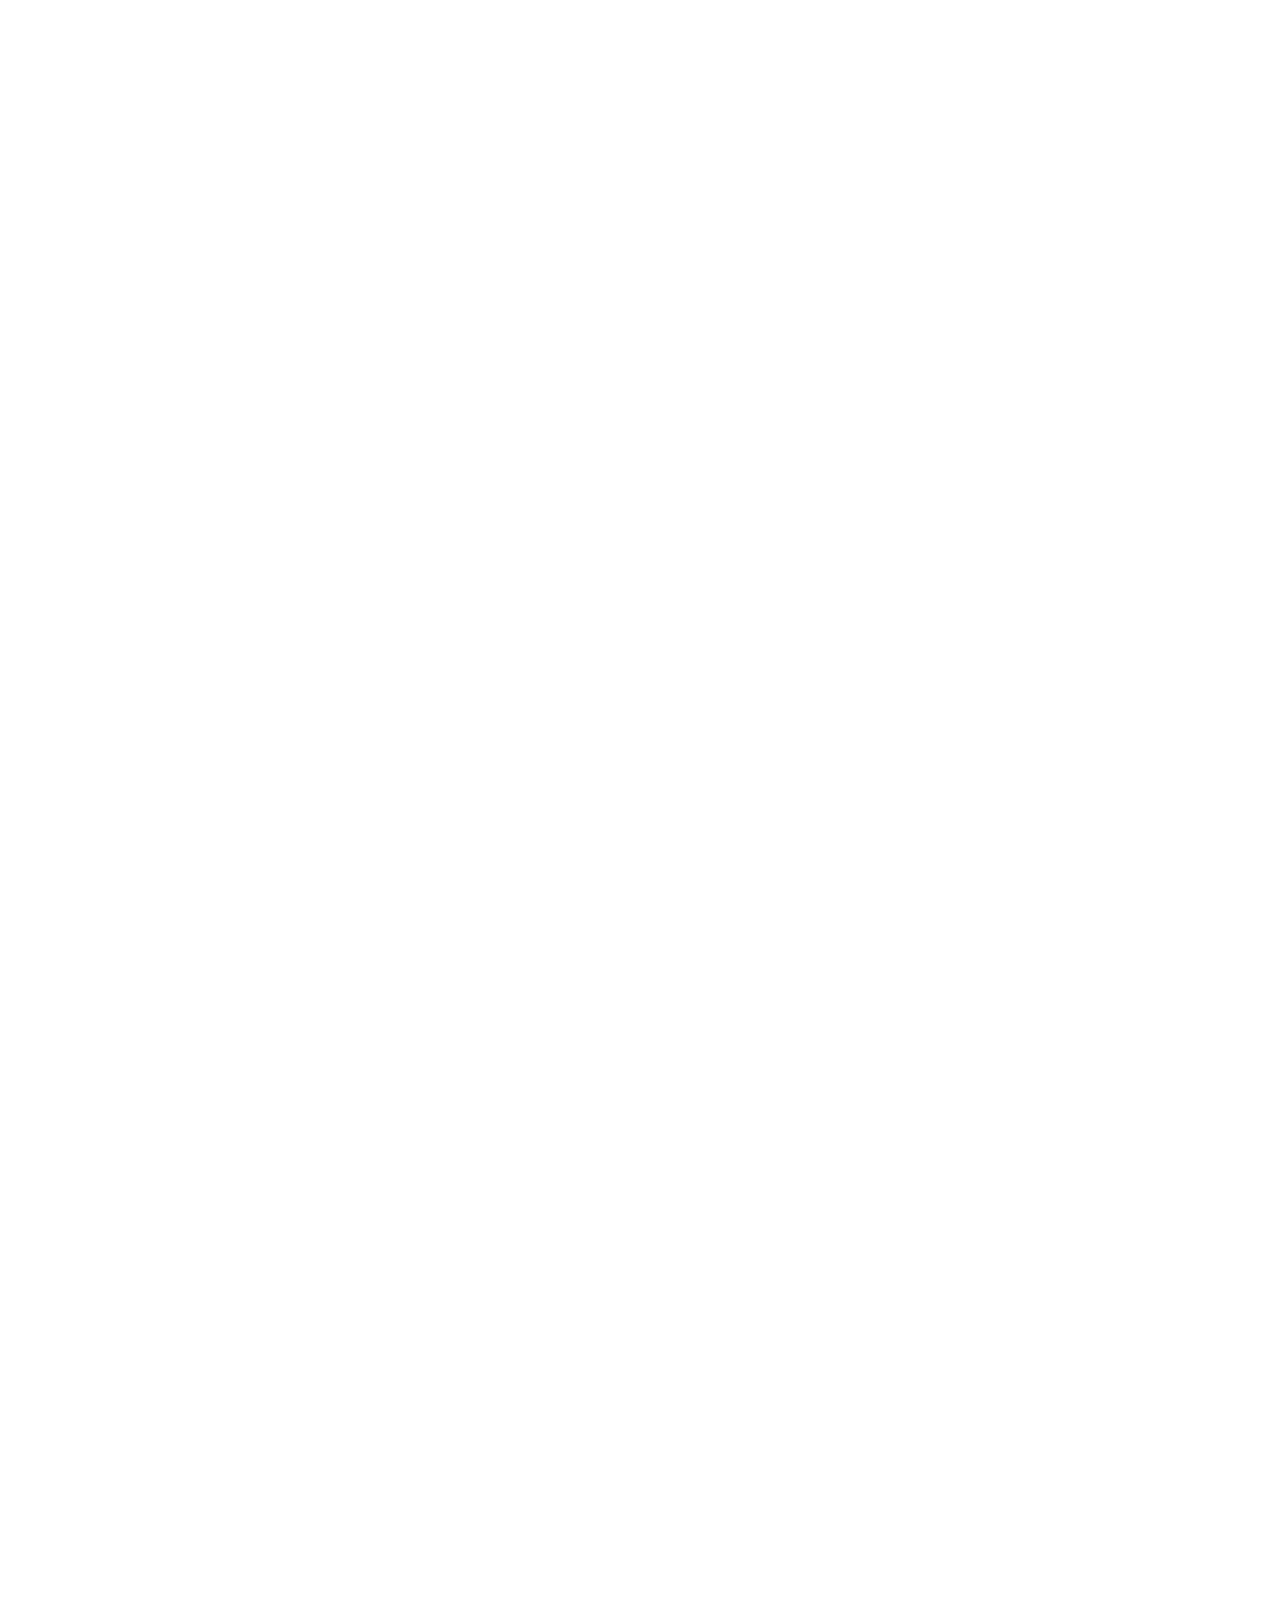
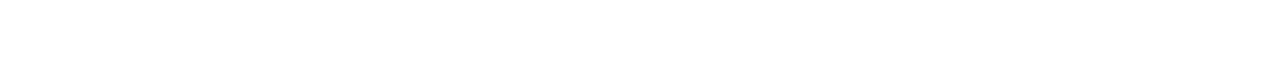
==== commit 95873374: "c" ====
--- a/index.html
+++ b/index.html
@@ -210,7 +210,7 @@
                     <div class="row g-3">
                         <div class="col-lg-12 col-md-12 wow zoomIn" data-wow-delay="0.1s">
                             <a class="position-relative d-block overflow-hidden" href="">
-                                <img class="img-fluid" src="img/photo5.jpg" alt="">
+                                <img class="img-fluid" src="img/web-development.png" alt="">
                                 <div class="bg-white text-center position-absolute bottom-0 end-0 py-2 px-3" style="margin: 1px;">
                                     <h5 class="m-0">Web Development</h5>
                                 </div>
@@ -218,7 +218,7 @@
                         </div>
                         <div class="col-lg-6 col-md-12 wow zoomIn" data-wow-delay="0.3s">
                             <a class="position-relative d-block overflow-hidden" href="">
-                                <img class="img-fluid" src="img/photo3.jpg" alt="">
+                                <img class="img-fluid" src="img/graphic-designer.jpg" alt="">
                                 <div class="bg-white text-center position-absolute bottom-0 end-0 py-2 px-3" style="margin: 1px;">
                                     <h5 class="m-0">Graphic Design</h5>
                                 </div>
@@ -273,7 +273,7 @@
                         <div class="d-flex border-top">
                             <small class="flex-fill text-center border-end py-2"><i class="fa fa-user-tie text-primary me-2"></i>Desai Rahul</small>
                             <small class="flex-fill text-center border-end py-2"><i class="fa fa-clock text-primary me-2"></i>1.49 Hrs</small>
-                            <small class="flex-fill text-center py-2"><i class="fa fa-user text-primary me-2"></i>30 Students</small>
+                            <small class="flex-fill text-center py-2"><i class="fa fa-user text-primary me-2"></i>35 Students</small>
                         </div>
                     </div>
                 </div>
@@ -294,7 +294,7 @@
                         <div class="d-flex border-top">
                             <small class="flex-fill text-center border-end py-2"><i class="fa fa-user-tie text-primary me-2"></i>Vyas Atul</small>
                             <small class="flex-fill text-center border-end py-2"><i class="fa fa-clock text-primary me-2"></i>1.49 Hrs</small>
-                            <small class="flex-fill text-center py-2"><i class="fa fa-user text-primary me-2"></i>30 Students</small>
+                            <small class="flex-fill text-center py-2"><i class="fa fa-user text-primary me-2"></i>22 Students</small>
                         </div>
                     </div>
                 </div>
@@ -315,7 +315,7 @@
                         <div class="d-flex border-top">
                             <small class="flex-fill text-center border-end py-2"><i class="fa fa-user-tie text-primary me-2"></i>Parin Rathod </small>
                             <small class="flex-fill text-center border-end py-2"><i class="fa fa-clock text-primary me-2"></i>1.49 Hrs</small>
-                            <small class="flex-fill text-center py-2"><i class="fa fa-user text-primary me-2"></i>30 Students</small>
+                            <small class="flex-fill text-center py-2"><i class="fa fa-user text-primary me-2"></i>20 Students</small>
                         </div>
                     </div>
                 </div>
@@ -325,90 +325,86 @@
     <!-- Courses End -->
 
 
-    <!-- Team Start -->
-    <div class="container-xxl py-5">
-        <div class="container">
-            <div class="text-center wow fadeInUp" data-wow-delay="0.1s">
-                <h6 class="section-title bg-white text-center text-primary px-3">Instructors</h6>
-                <h1 class="mb-5">Expert Instructors</h1>
-            </div>
-            <div class="row g-4">
-                <div class="col-lg-3 col-md-6 wow fadeInUp" data-wow-delay="0.1s">
-                    <div class="team-item bg-light">
-                        <div class="overflow-hidden">
-                            <img class="img-fluid" src="img/pro3.jpg" alt="">
-                        </div>
-                        <div class="position-relative d-flex justify-content-center" style="margin-top: -23px;">
-                            <div class="bg-light d-flex justify-content-center pt-2 px-1">
-                                <a class="btn btn-sm-square btn-primary mx-1" href=""><i class="fab fa-facebook-f"></i></a>
-                                <a class="btn btn-sm-square btn-primary mx-1" href=""><i class="fab fa-twitter"></i></a>
-                                <a class="btn btn-sm-square btn-primary mx-1" href=""><i class="fab fa-instagram"></i></a>
-                            </div>
-                        </div>
-                        <div class="text-center p-4">
-                            <h5 class="mb-0">Instructor Name</h5>
-                            <small>Desai Rahul</small>
-                        </div>
-                    </div>
-                </div>
-                <div class="col-lg-3 col-md-6 wow fadeInUp" data-wow-delay="0.3s">
-                    <div class="team-item bg-light">
-                        <div class="overflow-hidden">
-                            <img class="img-fluid" src="img/pro2.jpg" alt="">
-                        </div>
-                        <div class="position-relative d-flex justify-content-center" style="margin-top: -23px;">
-                            <div class="bg-light d-flex justify-content-center pt-2 px-1">
-                                <a class="btn btn-sm-square btn-primary mx-1" href=""><i class="fab fa-facebook-f"></i></a>
-                                <a class="btn btn-sm-square btn-primary mx-1" href=""><i class="fab fa-twitter"></i></a>
-                                <a class="btn btn-sm-square btn-primary mx-1" href=""><i class="fab fa-instagram"></i></a>
-                            </div>
-                        </div>
-                        <div class="text-center p-4">
-                            <h5 class="mb-0">Instructor Name</h5>
-                            <small>Vyas Atul</small>
-                        </div>
-                    </div>
-                </div>
-                <div class="col-lg-3 col-md-6 wow fadeInUp" data-wow-delay="0.5s">
-                    <div class="team-item bg-light">
-                        <div class="overflow-hidden">
-                            <img class="img-fluid" src="img/pro1.jpg" alt="">
-                        </div>
-                        <div class="position-relative d-flex justify-content-center" style="margin-top: -23px;">
-                            <div class="bg-light d-flex justify-content-center pt-2 px-1">
-                                <a class="btn btn-sm-square btn-primary mx-1" href=""><i class="fab fa-facebook-f"></i></a>
-                                <a class="btn btn-sm-square btn-primary mx-1" href=""><i class="fab fa-twitter"></i></a>
-                                <a class="btn btn-sm-square btn-primary mx-1" href=""><i class="fab fa-instagram"></i></a>
-                            </div>
-                        </div>
-                        <div class="text-center p-4">
-                            <h5 class="mb-0">Instructor Name</h5>
-                            <small> Parin Rathod</small>
-                        </div>
-                    </div>
-                </div>
-                <div class="col-lg-3 col-md-6 wow fadeInUp" data-wow-delay="0.7s">
-                    <div class="team-item bg-light">
-                        <div class="overflow-hidden">
-                            <img class="img-fluid" src="img/pro4.jpg" alt="">
-                        </div>
-                        <div class="position-relative d-flex justify-content-center" style="margin-top: -23px;">
-                            <div class="bg-light d-flex justify-content-center pt-2 px-1">
-                                <a class="btn btn-sm-square btn-primary mx-1" href=""><i class="fab fa-facebook-f"></i></a>
-                                <a class="btn btn-sm-square btn-primary mx-1" href=""><i class="fab fa-twitter"></i></a>
-                                <a class="btn btn-sm-square btn-primary mx-1" href=""><i class="fab fa-instagram"></i></a>
-                            </div>
-                        </div>
-                        <div class="text-center p-4">
-                            <h5 class="mb-0">Instructor Name</h5>
-                            <small>Singh Raj</small>
-                        </div>
-                    </div>
-                </div>
-            </div>
-        </div>
-    </div>
-    <!-- Team End -->
+        <!-- Team Start -->
+        <div class="container-xxl py-5">
+            <div class="container">
+                <div class="text-center wow fadeInUp" data-wow-delay="0.1s">
+                    <h6 class="section-title bg-white text-center text-primary px-3">Instructors</h6>
+                    <h1 class="mb-5">Expert Instructors</h1>
+                </div>
+                <div class="row g-4">
+                    <div class="col-lg-3 col-md-6 wow fadeInUp" data-wow-delay="0.1s">
+                        <div class="team-item bg-light">
+                            <div class="overflow-hidden">
+                                <img class="img-fluid" src="img/pro3.jpg" alt="">
+                            </div>
+                            <div class="position-relative d-flex justify-content-center" style="margin-top: -23px;">
+                                <div class="bg-light d-flex justify-content-center pt-2 px-1">
+                                    <a class="btn btn-sm-square btn-primary mx-1" href="https://www.facebook.com/login.php"><i class="fab fa-facebook-f"></i></a>
+                                    <a class="btn btn-sm-square btn-primary mx-1" href="https://x.com/?lang=en-in"><i class="fab fa-twitter"></i></a>
+                                    <a class="btn btn-sm-square btn-primary mx-1" href="https://www.instagram.com/accounts/login/"><i class="fab fa-instagram"></i></a>
+                                </div>
+                            </div>
+                            <div class="text-center p-4">
+                                <h5 class="mb-0">Desai Rahul</h5>
+                            </div>
+                        </div>
+                    </div>
+                    <div class="col-lg-3 col-md-6 wow fadeInUp" data-wow-delay="0.3s">
+                        <div class="team-item bg-light">
+                            <div class="overflow-hidden">
+                                <img class="img-fluid" src="img/pro2.jpg" alt="">
+                            </div>
+                            <div class="position-relative d-flex justify-content-center" style="margin-top: -23px;">
+                                <div class="bg-light d-flex justify-content-center pt-2 px-1">
+                                    <a class="btn btn-sm-square btn-primary mx-1" href="https://www.facebook.com/login.php"><i class="fab fa-facebook-f"></i></a>
+                                    <a class="btn btn-sm-square btn-primary mx-1" href="https://x.com/?lang=en-in"><i class="fab fa-twitter"></i></a>
+                                    <a class="btn btn-sm-square btn-primary mx-1" href="https://www.instagram.com/accounts/login/"><i class="fab fa-instagram"></i></a>
+                                </div>
+                            </div>
+                            <div class="text-center p-4">
+                                <h5 class="mb-0">Vyas Atul</h5>
+                            </div>
+                        </div>
+                    </div>
+                    <div class="col-lg-3 col-md-6 wow fadeInUp" data-wow-delay="0.5s">
+                        <div class="team-item bg-light">
+                            <div class="overflow-hidden">
+                                <img class="img-fluid" src="img/pro1.jpg" alt="">
+                            </div>
+                            <div class="position-relative d-flex justify-content-center" style="margin-top: -23px;">
+                                <div class="bg-light d-flex justify-content-center pt-2 px-1">
+                                    <a class="btn btn-sm-square btn-primary mx-1" href="https://www.facebook.com/login.php"><i class="fab fa-facebook-f"></i></a>
+                                    <a class="btn btn-sm-square btn-primary mx-1" href="https://x.com/?lang=en-in"><i class="fab fa-twitter"></i></a>
+                                    <a class="btn btn-sm-square btn-primary mx-1" href="https://www.instagram.com/accounts/login/"><i class="fab fa-instagram"></i></a>
+                                </div>
+                            </div>
+                            <div class="text-center p-4">
+                                <h5 class="mb-0">Parin Rathod</h5>
+                            </div>
+                        </div>
+                    </div>
+                    <div class="col-lg-3 col-md-6 wow fadeInUp" data-wow-delay="0.7s">
+                        <div class="team-item bg-light">
+                            <div class="overflow-hidden">
+                                <img class="img-fluid" src="img/pro4.jpg" alt="">
+                            </div>
+                            <div class="position-relative d-flex justify-content-center" style="margin-top: -23px;">
+                                <div class="bg-light d-flex justify-content-center pt-2 px-1">
+                                    <a class="btn btn-sm-square btn-primary mx-1" href="https://www.facebook.com/login.php"><i class="fab fa-facebook-f"></i></a>
+                                    <a class="btn btn-sm-square btn-primary mx-1" href="https://x.com/?lang=en-in"><i class="fab fa-twitter"></i></a>
+                                    <a class="btn btn-sm-square btn-primary mx-1" href="https://www.instagram.com/accounts/login/"><i class="fab fa-instagram"></i></a>
+                                </div>
+                            </div>
+                            <div class="text-center p-4">
+                                <h5 class="mb-0">Singh Raj</h5>
+                            </div>
+                        </div>
+                    </div>
+                </div>
+            </div>
+        </div>
+        <!-- Team End -->
 
 
     <!-- Testimonial Start -->
@@ -457,11 +453,11 @@
     <!-- Testimonial End -->
         
 
-    <!-- Footer Start -->
-    <div class="container-fluid bg-dark text-light footer pt-5 mt-5 wow fadeIn" data-wow-delay="0.1s">
+     <!-- Footer Start -->
+     <div class="container-fluid bg-dark text-light footer pt-5 mt-5 wow fadeIn" data-wow-delay="0.1s">
         <div class="container py-5">
             <div class="row g-5">
-                <div class="col-lg-3 col-md-6">
+                <div class="col-lg-4 col-md-4">
                     <h4 class="text-white mb-3">Quick Link</h4>
                     <a class="btn btn-link" href="">About Us</a>
                     <a class="btn btn-link" href="">Contact Us</a>
@@ -469,72 +465,31 @@
                     <a class="btn btn-link" href="">Terms & Condition</a>
                     <a class="btn btn-link" href="">FAQs & Help</a>
                 </div>
-                <div class="col-lg-3 col-md-6">
+                <div class="col-lg-4 col-md-4">
                     <h4 class="text-white mb-3">Contact</h4>
-                    <p class="mb-2"><i class="fa fa-map-marker-alt me-3"></i>123 Street, New York, USA</p>
-                    <p class="mb-2"><i class="fa fa-phone-alt me-3"></i>+012 345 67890</p>
-                    <p class="mb-2"><i class="fa fa-envelope me-3"></i>info@example.com</p>
+                    <p class="mb-2"><i class="fa fa-map-marker-alt me-3"></i>150 feet, Ring Road, RAJKOT</p>
+                    <p class="mb-2"><i class="fa fa-phone-alt me-3"></i>+91 9824671663</p>
+                    <p class="mb-2"><i class="fa fa-envelope me-3"></i>lordacademy@gmail.com</p>
                     <div class="d-flex pt-2">
-                        <a class="btn btn-outline-light btn-social" href=""><i class="fab fa-twitter"></i></a>
-                        <a class="btn btn-outline-light btn-social" href=""><i class="fab fa-facebook-f"></i></a>
-                        <a class="btn btn-outline-light btn-social" href=""><i class="fab fa-youtube"></i></a>
-                        <a class="btn btn-outline-light btn-social" href=""><i class="fab fa-linkedin-in"></i></a>
-                    </div>
-                </div>
-                <div class="col-lg-3 col-md-6">
-                    <h4 class="text-white mb-3">Gallery</h4>
-                    <div class="row g-2 pt-2">
-                        <div class="col-4">
-                            <img class="img-fluid bg-light p-1" src="img/course-1.jpg" alt="">
-                        </div>
-                        <div class="col-4">
-                            <img class="img-fluid bg-light p-1" src="img/course-2.jpg" alt="">
-                        </div>
-                        <div class="col-4">
-                            <img class="img-fluid bg-light p-1" src="img/course-3.jpg" alt="">
-                        </div>
-                        <div class="col-4">
-                            <img class="img-fluid bg-light p-1" src="img/course-2.jpg" alt="">
-                        </div>
-                        <div class="col-4">
-                            <img class="img-fluid bg-light p-1" src="img/course-3.jpg" alt="">
-                        </div>
-                        <div class="col-4">
-                            <img class="img-fluid bg-light p-1" src="img/course-1.jpg" alt="">
-                        </div>
-                    </div>
-                </div>
-                <div class="col-lg-3 col-md-6">
-                    <h4 class="text-white mb-3">Newsletter</h4>
-                    <p>Dolor amet sit justo amet elitr clita ipsum elitr est.</p>
-                    <div class="position-relative mx-auto" style="max-width: 400px;">
-                        <input class="form-control border-0 w-100 py-3 ps-4 pe-5" type="text" placeholder="Your email">
-                        <button type="button" class="btn btn-primary py-2 position-absolute top-0 end-0 mt-2 me-2">SignUp</button>
-                    </div>
-                </div>
-            </div>
-        </div>
+                        <a class="btn btn-outline-light btn-social" href="https://x.com/?lang=en-in"><i class="fab fa-twitter"></i></a>
+                        <a class="btn btn-outline-light btn-social" href="https://www.facebook.com/login.php"><i class="fab fa-facebook-f"></i></a>
+                        <a class="btn btn-outline-light btn-social" href="https://www.youtube.com/"><i class="fab fa-youtube"></i></a>
+                        <a class="btn btn-outline-light btn-social" href="https://www.linkedin.com/login/"><i class="fab fa-linkedin-in"></i></a>
+                    </div>
+                </div>
+                <div class="col-lg-4">
+                    <iframe src="https://www.google.com/maps/embed?pb=!1m18!1m12!1m3!1d3692.058929897566!2d70.7756919734791!3d22.275757443788017!2m3!1f0!2f0!3f0!3m2!1i1024!2i768!4f13.1!3m3!1m2!1s0x3959ca2393e9eecf%3A0x214123375fef5198!2s150%20Feet%20Ring%20Rd%2C%20Gujarat!5e0!3m2!1sen!2sin!4v1722941844461!5m2!1sen!2sin" width="250" height="250" style="border:0;" allowfullscreen="" loading="lazy" referrerpolicy="no-referrer-when-downgrade"></iframe>
+                </div>
         <div class="container">
             <div class="copyright">
                 <div class="row">
                     <div class="col-md-6 text-center text-md-start mb-3 mb-md-0">
-                        &copy; <a class="border-bottom" href="#">Your Site Name</a>, All Right Reserved.
+                        &copy; <a class="border-bottom" href="https://lord-academy.vercel.app">Lord-Academy</a>, All Right Reserved.
 
                         <!--/*** This template is free as long as you keep the footer author’s credit link/attribution link/backlink. If you'd like to use the template without the footer author’s credit link/attribution link/backlink, you can purchase the Credit Removal License from "https://htmlcodex.com/credit-removal". Thank you for your support. ***/-->
-                        Designed By <a class="border-bottom" href="https://htmlcodex.com">HTML Codex</a>
-                    </div>
-                    <div class="col-md-6 text-center text-md-end">
-                        <div class="footer-menu">
-                            <a href="">Home</a>
-                            <a href="">Cookies</a>
-                            <a href="">Help</a>
-                            <a href="">FQAs</a>
-                        </div>
-                    </div>
-                </div>
-            </div>
-        </div>
-    </div>
+                        Designed By <a class="border-bottom" href="">Naushin Kureshi</a>
+                    </div>
+                    
     <!-- Footer End -->
 
 
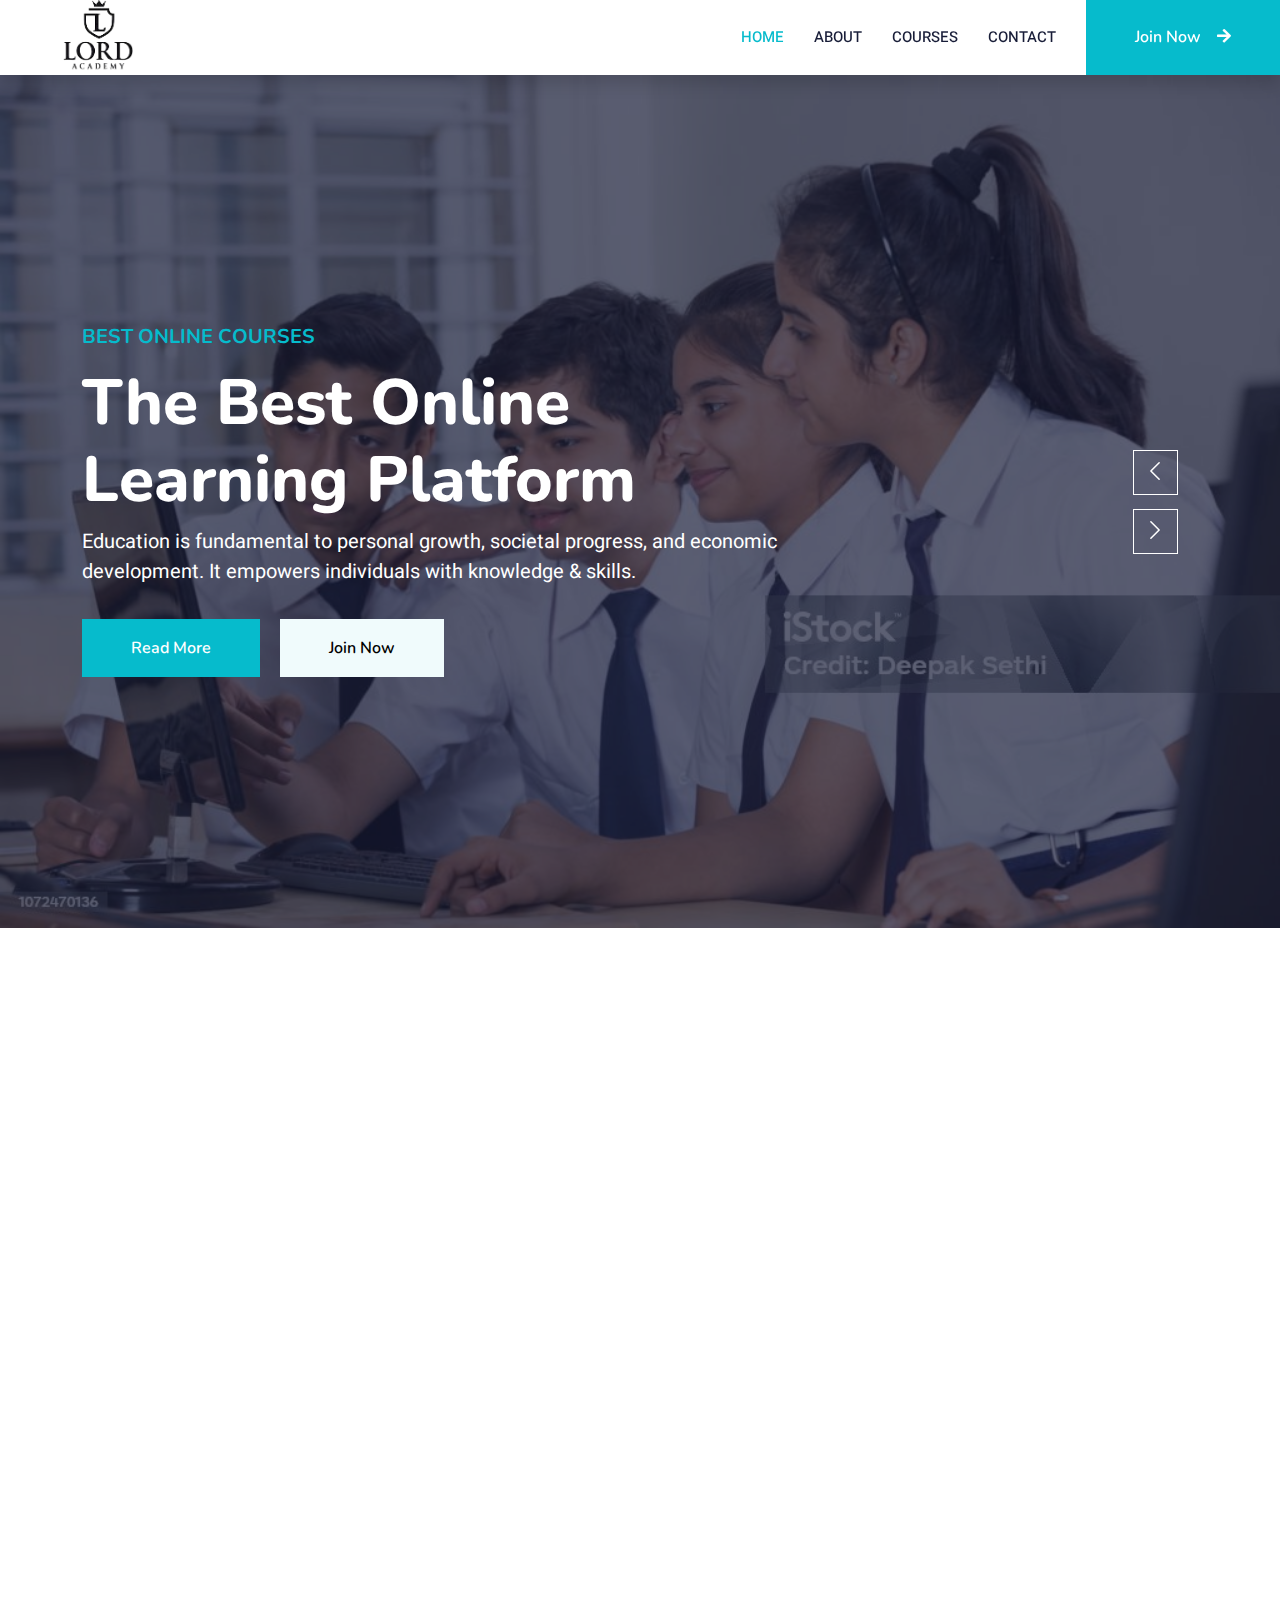
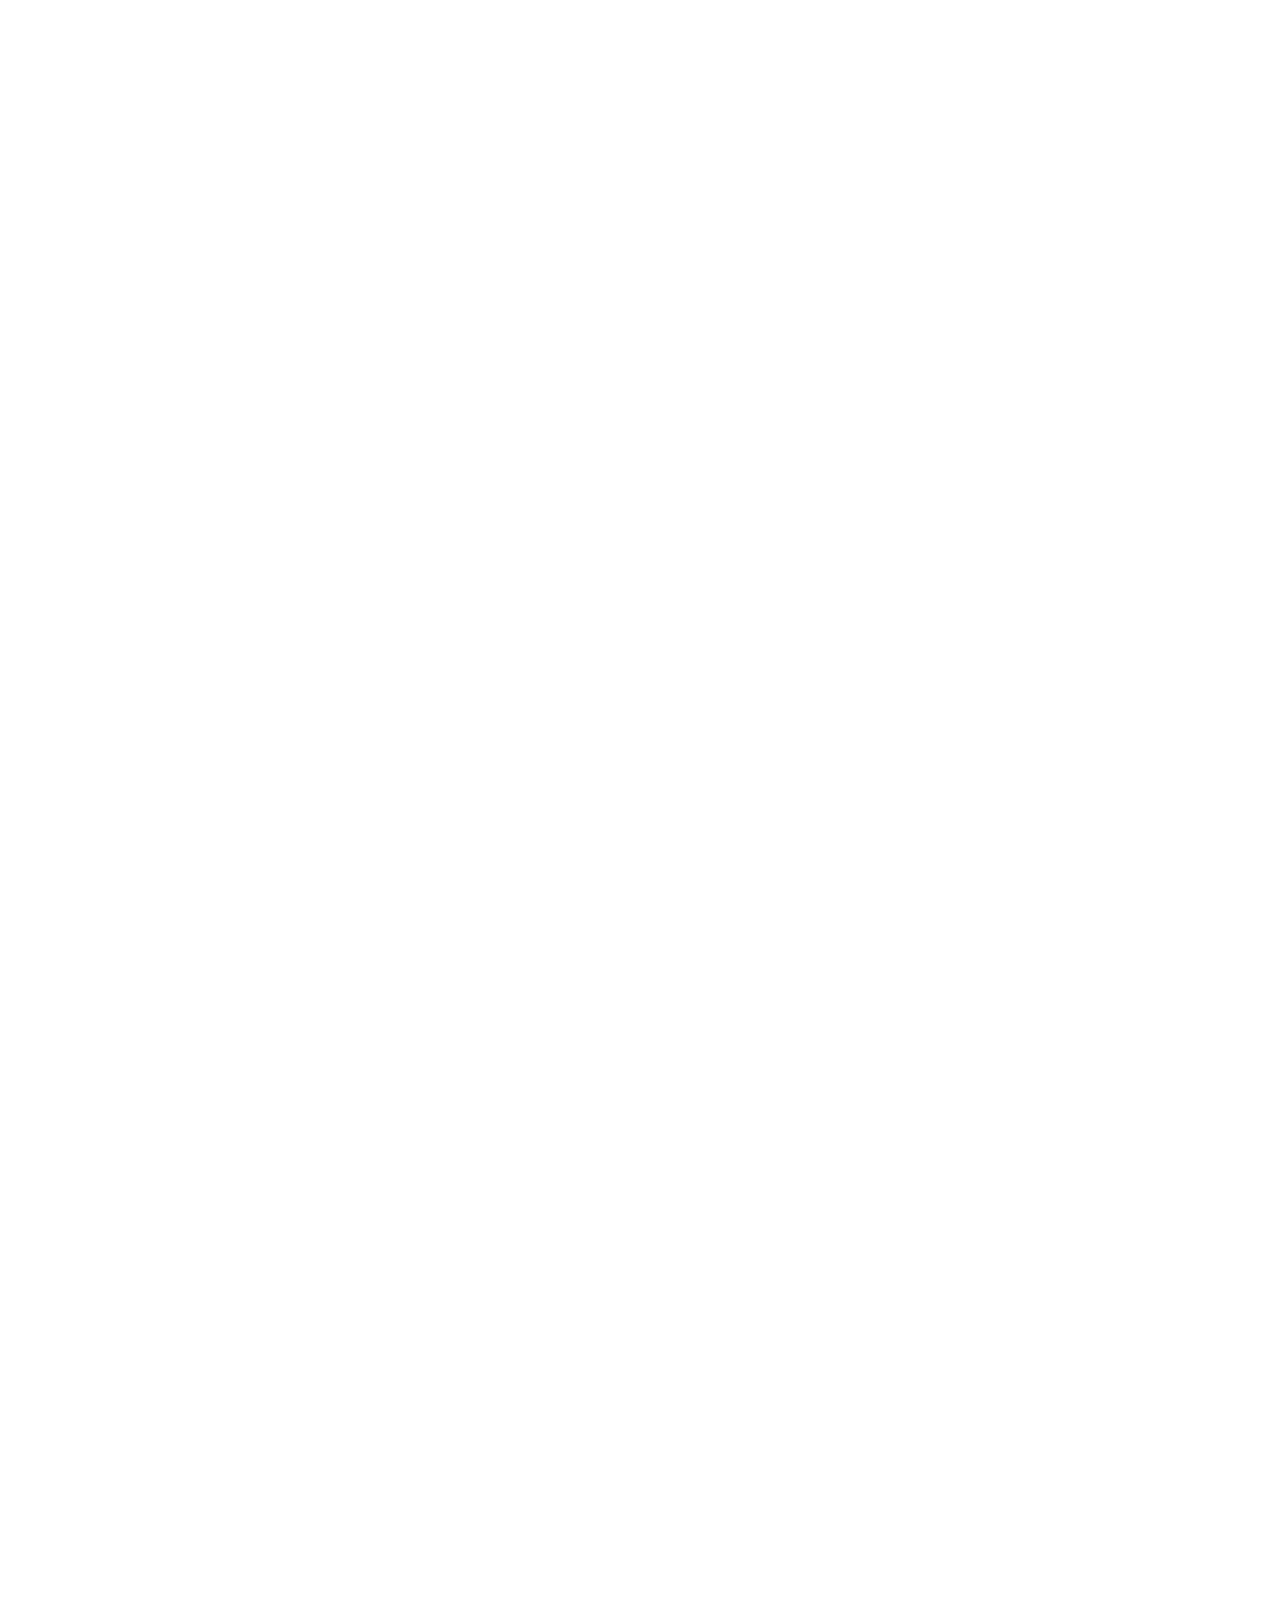
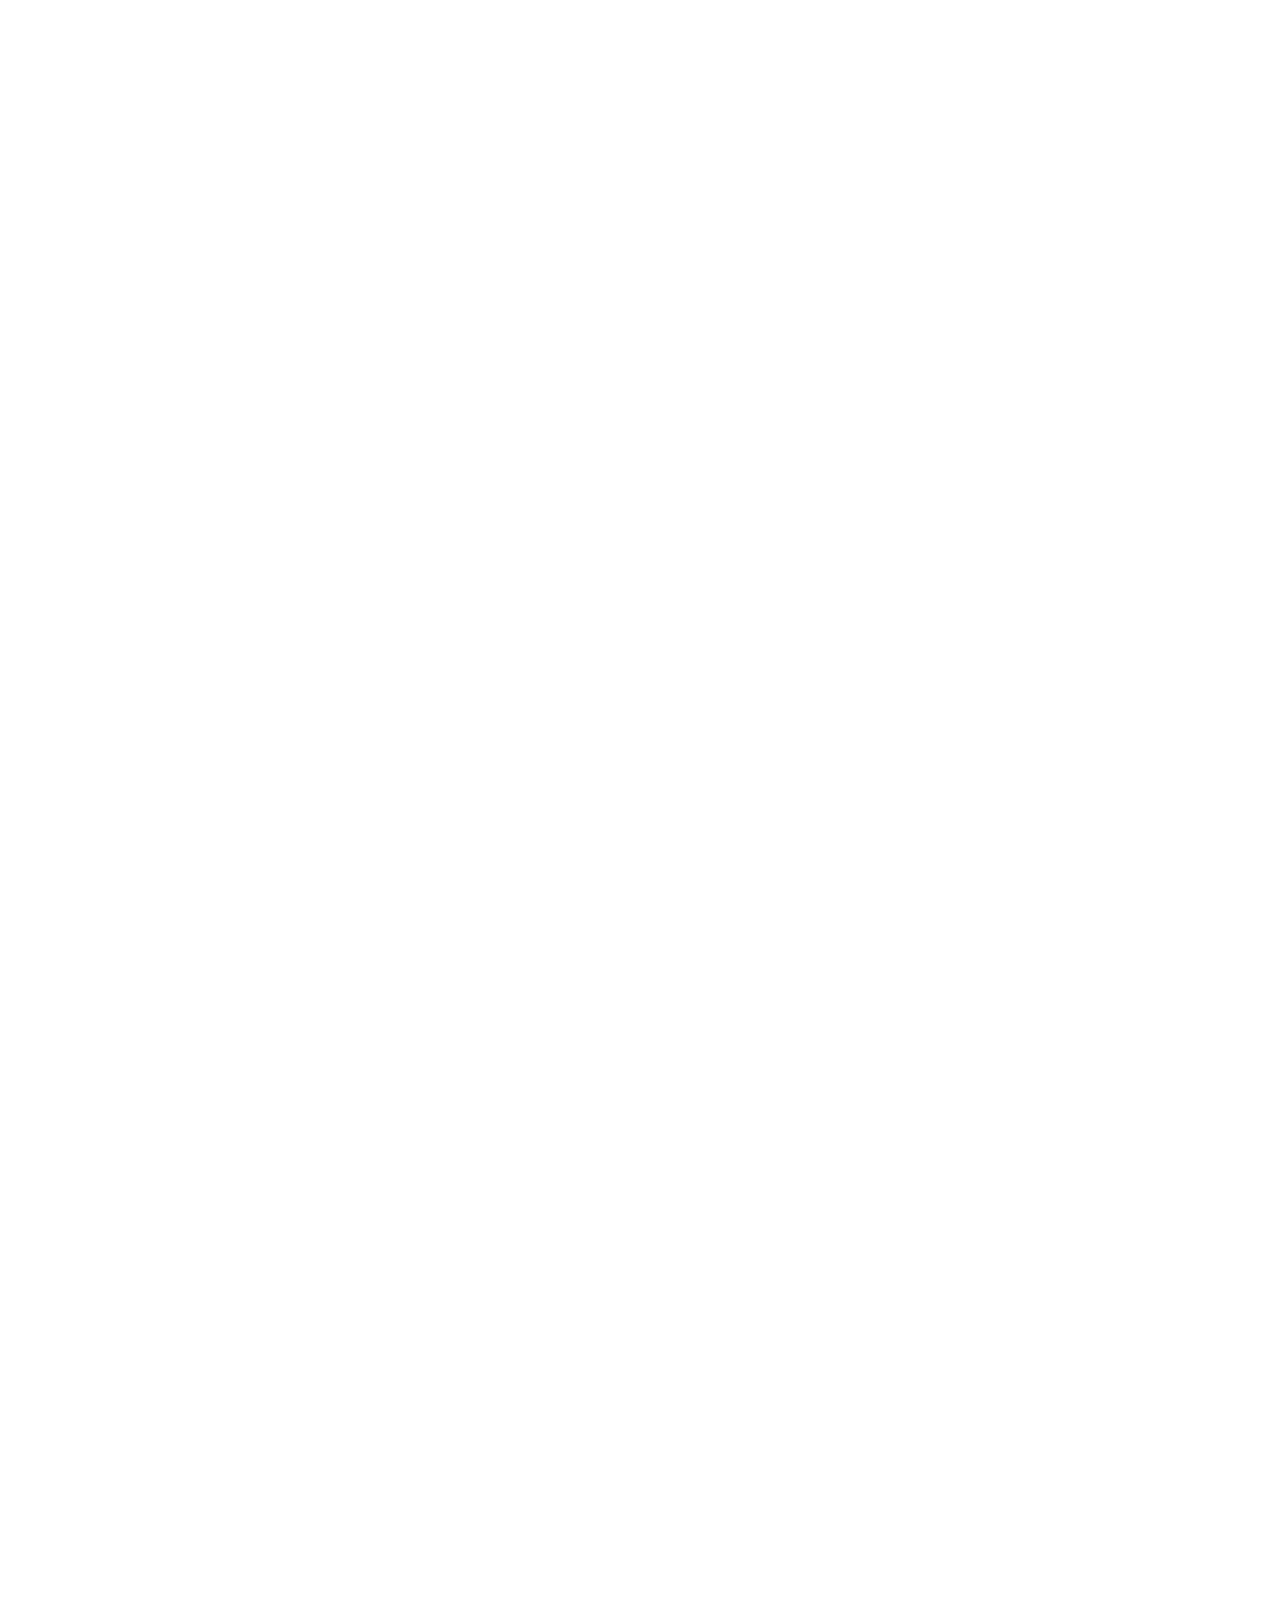
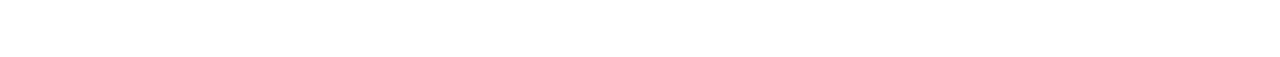
==== commit 2ea17c92: "c" ====
--- a/index.html
+++ b/index.html
@@ -64,7 +64,7 @@
                 </div> -->
                 <a href="contact.html" class="nav-item nav-link">Contact</a>
             </div>
-            <a href="" class="btn btn-primary py-4 px-lg-5 d-none d-lg-block">Join Now<i class="fa fa-arrow-right ms-3"></i></a>
+            <a href="http://127.0.0.1:5500/contact.html" class="btn btn-primary py-4 px-lg-5 d-none d-lg-block">Join Now<i class="fa fa-arrow-right ms-3"></i></a>
         </div>
     </nav>
     <!-- Navbar End -->
@@ -82,8 +82,8 @@
                                 <h5 class="text-primary text-uppercase mb-3 animated slideInDown">Best Online Courses</h5>
                                 <h1 class="display-3 text-white animated slideInDown">The Best Online Learning Platform</h1>
                                 <p class="fs-5 text-white mb-4 pb-2">Education is fundamental to personal growth, societal progress, and economic development. It empowers individuals with knowledge & skills.  </p>
-                                <a href="" class="btn btn-primary py-md-3 px-md-5 me-3 animated slideInLeft">Read More</a>
-                                <a href="" class="btn btn-light py-md-3 px-md-5 animated slideInRight">Join Now</a>
+                                <a href="http://127.0.0.1:5500/readmore.html" class="btn btn-primary py-md-3 px-md-5 me-3 animated slideInLeft">Read More</a>
+                                <a href="https://web.whatsapp.com/" class="btn btn-light py-md-3 px-md-5 animated slideInRight">Join Now</a>
                             </div>
                         </div>
                     </div>
@@ -190,7 +190,7 @@
                             <p class="mb-0"><i class="fa fa-arrow-right text-primary me-2"></i>Expert Faculties</p>
                         </div>
                     </div>
-                    <a class="btn btn-primary py-3 px-5 mt-2" href="">Read More</a>
+                    <a class="btn btn-primary py-3 px-5 mt-2" href="http://127.0.0.1:5500/readmore.html">Read More</a>
                 </div>
             </div>
         </div>
@@ -209,7 +209,7 @@
                 <div class="col-lg-7 col-md-6">
                     <div class="row g-3">
                         <div class="col-lg-12 col-md-12 wow zoomIn" data-wow-delay="0.1s">
-                            <a class="position-relative d-block overflow-hidden" href="">
+                            <a class="position-relative d-block overflow-hidden" href="http://127.0.0.1:5500/webread.html">
                                 <img class="img-fluid" src="img/web-development.png" alt="">
                                 <div class="bg-white text-center position-absolute bottom-0 end-0 py-2 px-3" style="margin: 1px;">
                                     <h5 class="m-0">Web Development</h5>
@@ -217,7 +217,7 @@
                             </a>
                         </div>
                         <div class="col-lg-6 col-md-12 wow zoomIn" data-wow-delay="0.3s">
-                            <a class="position-relative d-block overflow-hidden" href="">
+                            <a class="position-relative d-block overflow-hidden" href="http://127.0.0.1:5500/graphic.html">
                                 <img class="img-fluid" src="img/graphic-designer.jpg" alt="">
                                 <div class="bg-white text-center position-absolute bottom-0 end-0 py-2 px-3" style="margin: 1px;">
                                     <h5 class="m-0">Graphic Design</h5>
@@ -225,7 +225,7 @@
                             </a>
                         </div>
                         <div class="col-lg-6 col-md-12 wow zoomIn" data-wow-delay="0.5s">
-                            <a class="position-relative d-block overflow-hidden" href="">
+                            <a class="position-relative d-block overflow-hidden" href="http://127.0.0.1:5500/ccc.html">
                                 <img class="img-fluid" src="img/photo6.jpg" alt="">
                                 <div class="bg-white text-center position-absolute bottom-0 end-0 py-2 px-3" style="margin: 1px;">
                                     <h5 class="m-0">GOVT.CCC</h5>
@@ -235,7 +235,7 @@
                     </div>
                 </div>
                 <div class="col-lg-5 col-md-6 wow zoomIn" data-wow-delay="0.7s" style="min-height: 350px;">
-                    <a class="position-relative d-block h-100 overflow-hidden" href="">
+                    <a class="position-relative d-block h-100 overflow-hidden" href="http://127.0.0.1:5500/tally.html">
                         <img class="img-fluid position-absolute w-100 h-100" src="img/cat-4.jpg" alt="" style="object-fit: cover;">
                         <div class="bg-white text-center position-absolute bottom-0 end-0 py-2 px-3" style="margin:  1px;">
                             <h5 class="m-0">Tally/Miracle</h5>
@@ -259,16 +259,16 @@
                 <div class="col-lg-4 col-md-6 wow fadeInUp" data-wow-delay="0.1s">
                     <div class="course-item bg-light">
                         <div class="position-relative overflow-hidden">
-                            <img class="img-fluid" src="img/course-1.jpg" alt="">
+                            <img class="img-fluid" src="img/office.jpg" alt="">
                             <div class="w-100 d-flex justify-content-center position-absolute bottom-0 start-0 mb-4">
-                                <a href="#" class="flex-shrink-0 btn btn-sm btn-primary px-3 border-end" style="border-radius: 30px 0 0 30px;">Read More</a>
-                                <a href="#" class="flex-shrink-0 btn btn-sm btn-primary px-3" style="border-radius: 0 30px 30px 0;">Join Now</a>
+                                <a href="http://127.0.0.1:5500/OFFICE%20EXECUTIVE.html" class="flex-shrink-0 btn btn-sm btn-primary px-3 border-end" style="border-radius: 30px 0 0 30px;">Read More</a>
+                                <a href="http://127.0.0.1:5500/contact.html" class="flex-shrink-0 btn btn-sm btn-primary px-3" style="border-radius: 0 30px 30px 0;">Join Now</a>
                             </div>
                         </div>
                         <div class="text-center p-4 pb-0">
                             
                            
-                            <h5 class="mb-4">Web Design & Development Course for Beginners</h5>
+                            <h5 class="mb-4">OFFICE EXECUTIVE</h5>
                         </div>
                         <div class="d-flex border-top">
                             <small class="flex-fill text-center border-end py-2"><i class="fa fa-user-tie text-primary me-2"></i>Desai Rahul</small>
@@ -282,14 +282,14 @@
                         <div class="position-relative overflow-hidden">
                             <img class="img-fluid" src="img/course-2.jpg" alt="">
                             <div class="w-100 d-flex justify-content-center position-absolute bottom-0 start-0 mb-4">
-                                <a href="#" class="flex-shrink-0 btn btn-sm btn-primary px-3 border-end" style="border-radius: 30px 0 0 30px;">Read More</a>
-                                <a href="#" class="flex-shrink-0 btn btn-sm btn-primary px-3" style="border-radius: 0 30px 30px 0;">Join Now</a>
+                                <a href="http://127.0.0.1:5500/c%20c++.html" class="flex-shrink-0 btn btn-sm btn-primary px-3 border-end" style="border-radius: 30px 0 0 30px;">Read More</a>
+                                <a href="http://127.0.0.1:5500/contact.html" class="flex-shrink-0 btn btn-sm btn-primary px-3" style="border-radius: 0 30px 30px 0;">Join Now</a>
                             </div>
                         </div>
                         <div class="text-center p-4 pb-0">
                             <h3 class="mb-0"></h3>
                             
-                            <h5 class="mb-4">Web Design & Development Course for Beginners</h5>
+                            <h5 class="mb-4">C, Java</h5>
                         </div>
                         <div class="d-flex border-top">
                             <small class="flex-fill text-center border-end py-2"><i class="fa fa-user-tie text-primary me-2"></i>Vyas Atul</small>
@@ -301,16 +301,16 @@
                 <div class="col-lg-4 col-md-6 wow fadeInUp" data-wow-delay="0.5s">
                     <div class="course-item bg-light">
                         <div class="position-relative overflow-hidden">
-                            <img class="img-fluid" src="img/photo8.jpg" alt="">
+                            <img class="img-fluid" src="img/course-1.jpg" alt="">
                             <div class="w-100 d-flex justify-content-center position-absolute bottom-0 start-0 mb-4">
-                                <a href="#" class="flex-shrink-0 btn btn-sm btn-primary px-3 border-end" style="border-radius: 30px 0 0 30px;">Read More</a>
-                                <a href="#" class="flex-shrink-0 btn btn-sm btn-primary px-3" style="border-radius: 0 30px 30px 0;">Join Now</a>
+                                <a href="http://127.0.0.1:5500/java,phthon.html" class="flex-shrink-0 btn btn-sm btn-primary px-3 border-end" style="border-radius: 30px 0 0 30px;">Read More</a>
+                                <a href="http://127.0.0.1:5500/contact.html" class="flex-shrink-0 btn btn-sm btn-primary px-3" style="border-radius: 0 30px 30px 0;">Join Now</a>
                             </div>
                         </div>
                         <div class="text-center p-4 pb-0">
                             <h3 class="mb-0"></h3>
                            
-                            <h5 class="mb-4">Web Design & Development Course for Beginners</h5>
+                            <h5 class="mb-4">JAVA,PYTHON</h5>
                         </div>
                         <div class="d-flex border-top">
                             <small class="flex-fill text-center border-end py-2"><i class="fa fa-user-tie text-primary me-2"></i>Parin Rathod </small>
--- a/css/style.css
+++ b/css/style.css
@@ -434,4 +434,15 @@
     margin-right: 0;
     padding-right: 0;
     border-right: none;
+}
+.ul{
+    text-align: justify;
+    font-size: 20px; 
+}
+.but{
+    color: white;
+    background-color: #06BBCC; 
+    font-size: 20px; border: #06BBCC;
+    padding-left: 200px;padding-right: 200px; 
+    padding-top: 20px; padding-bottom: 20px;
 }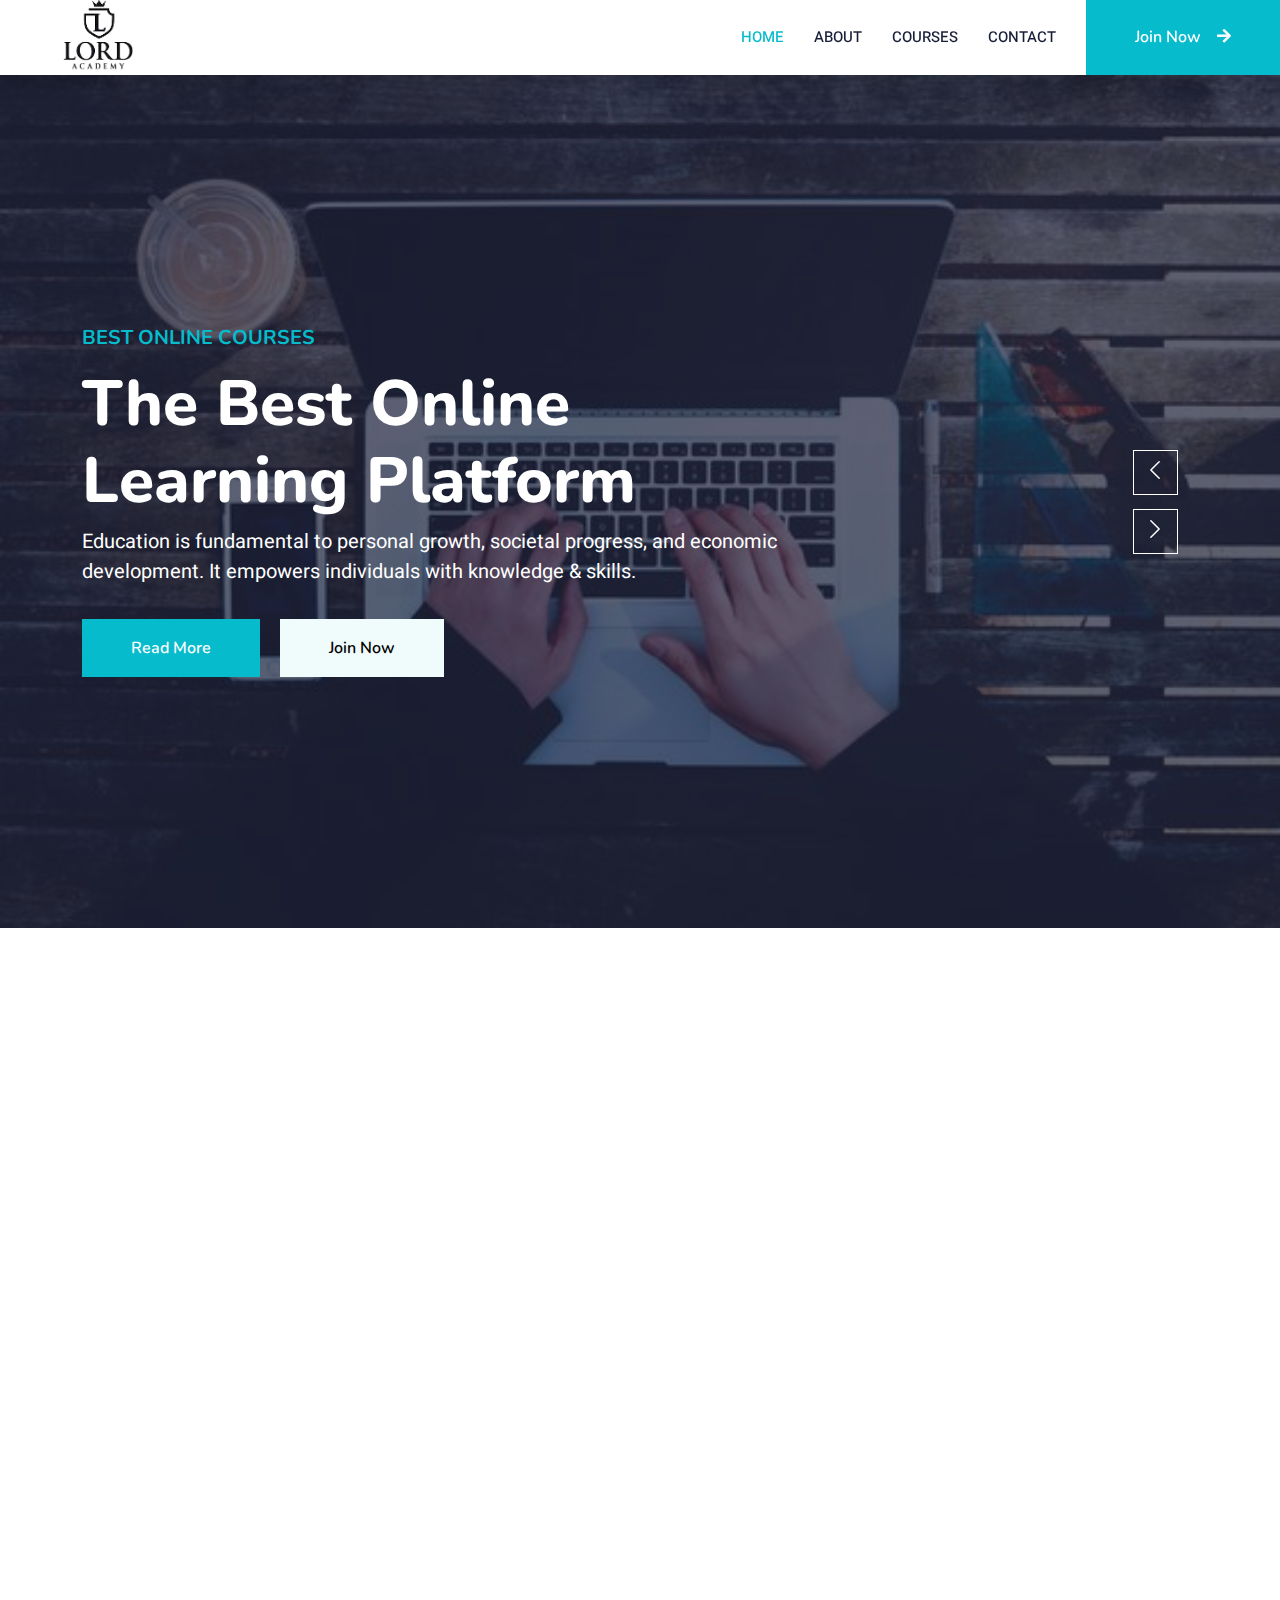
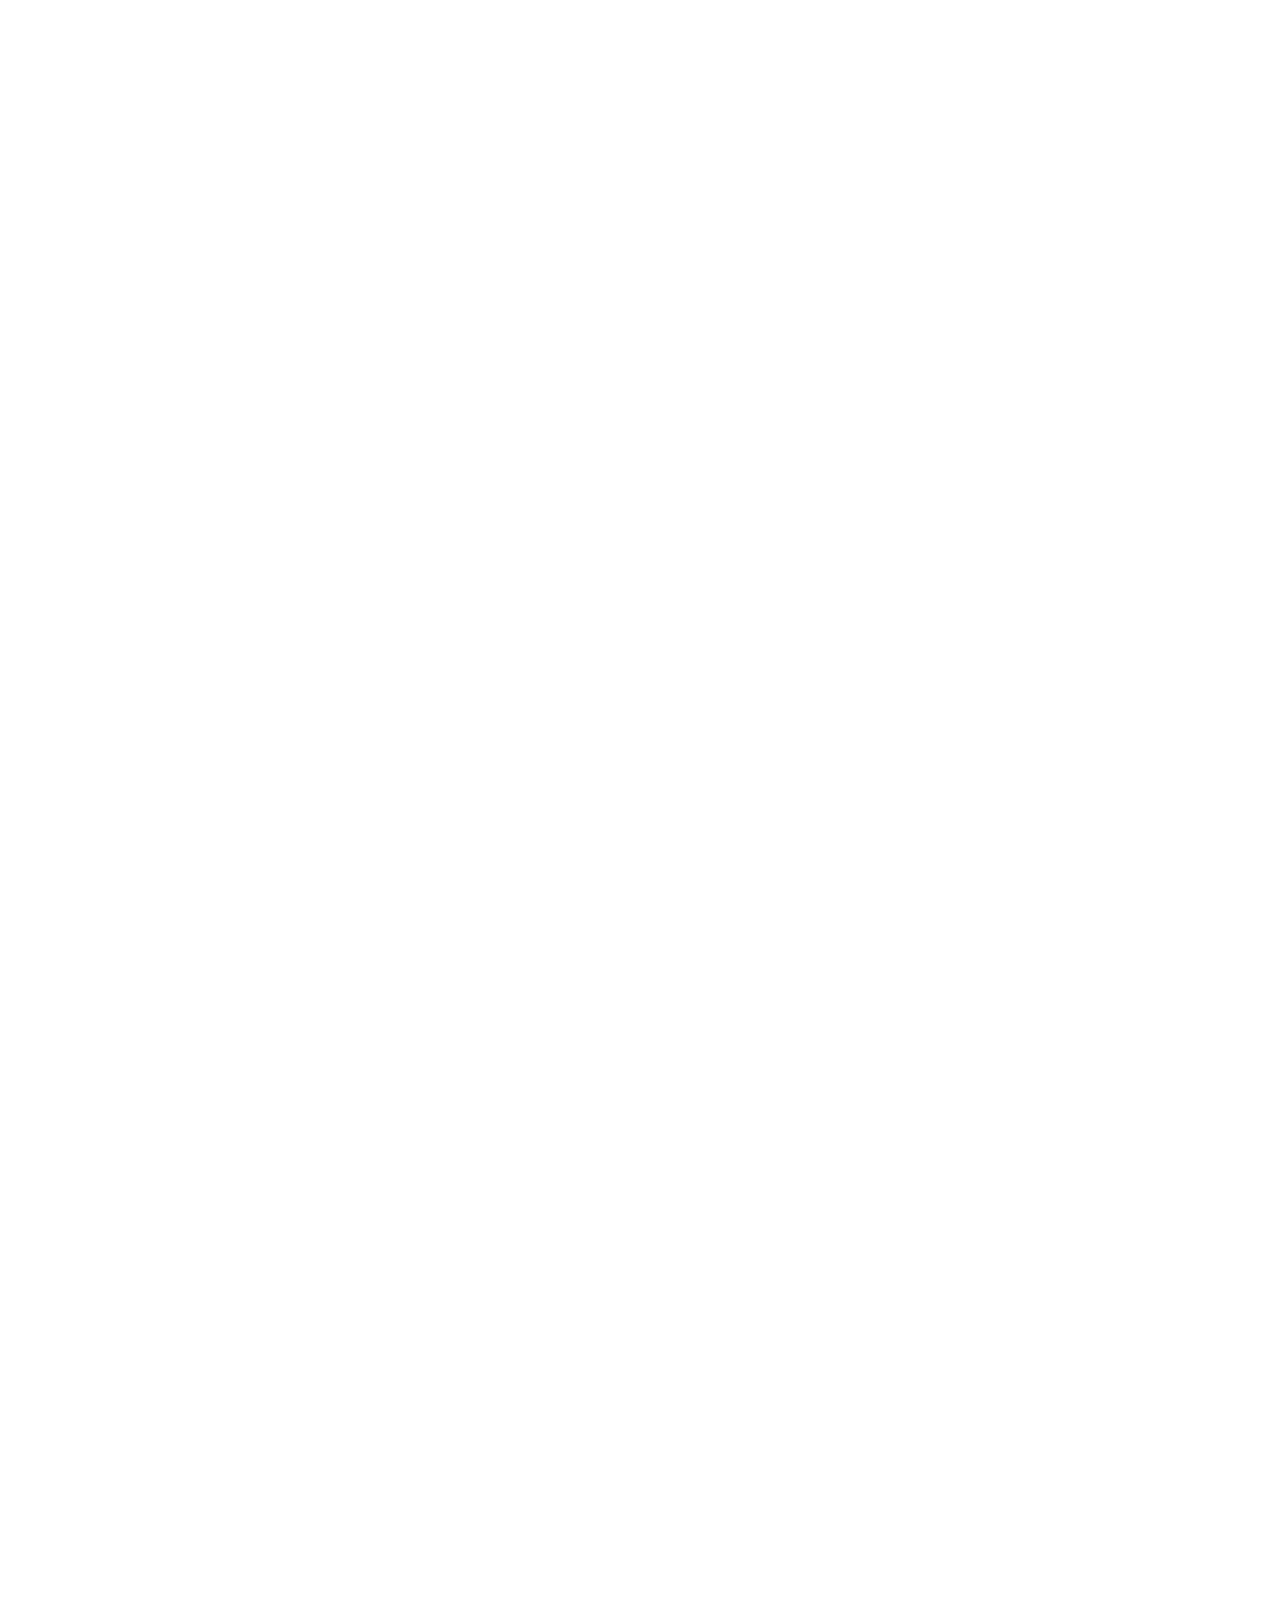
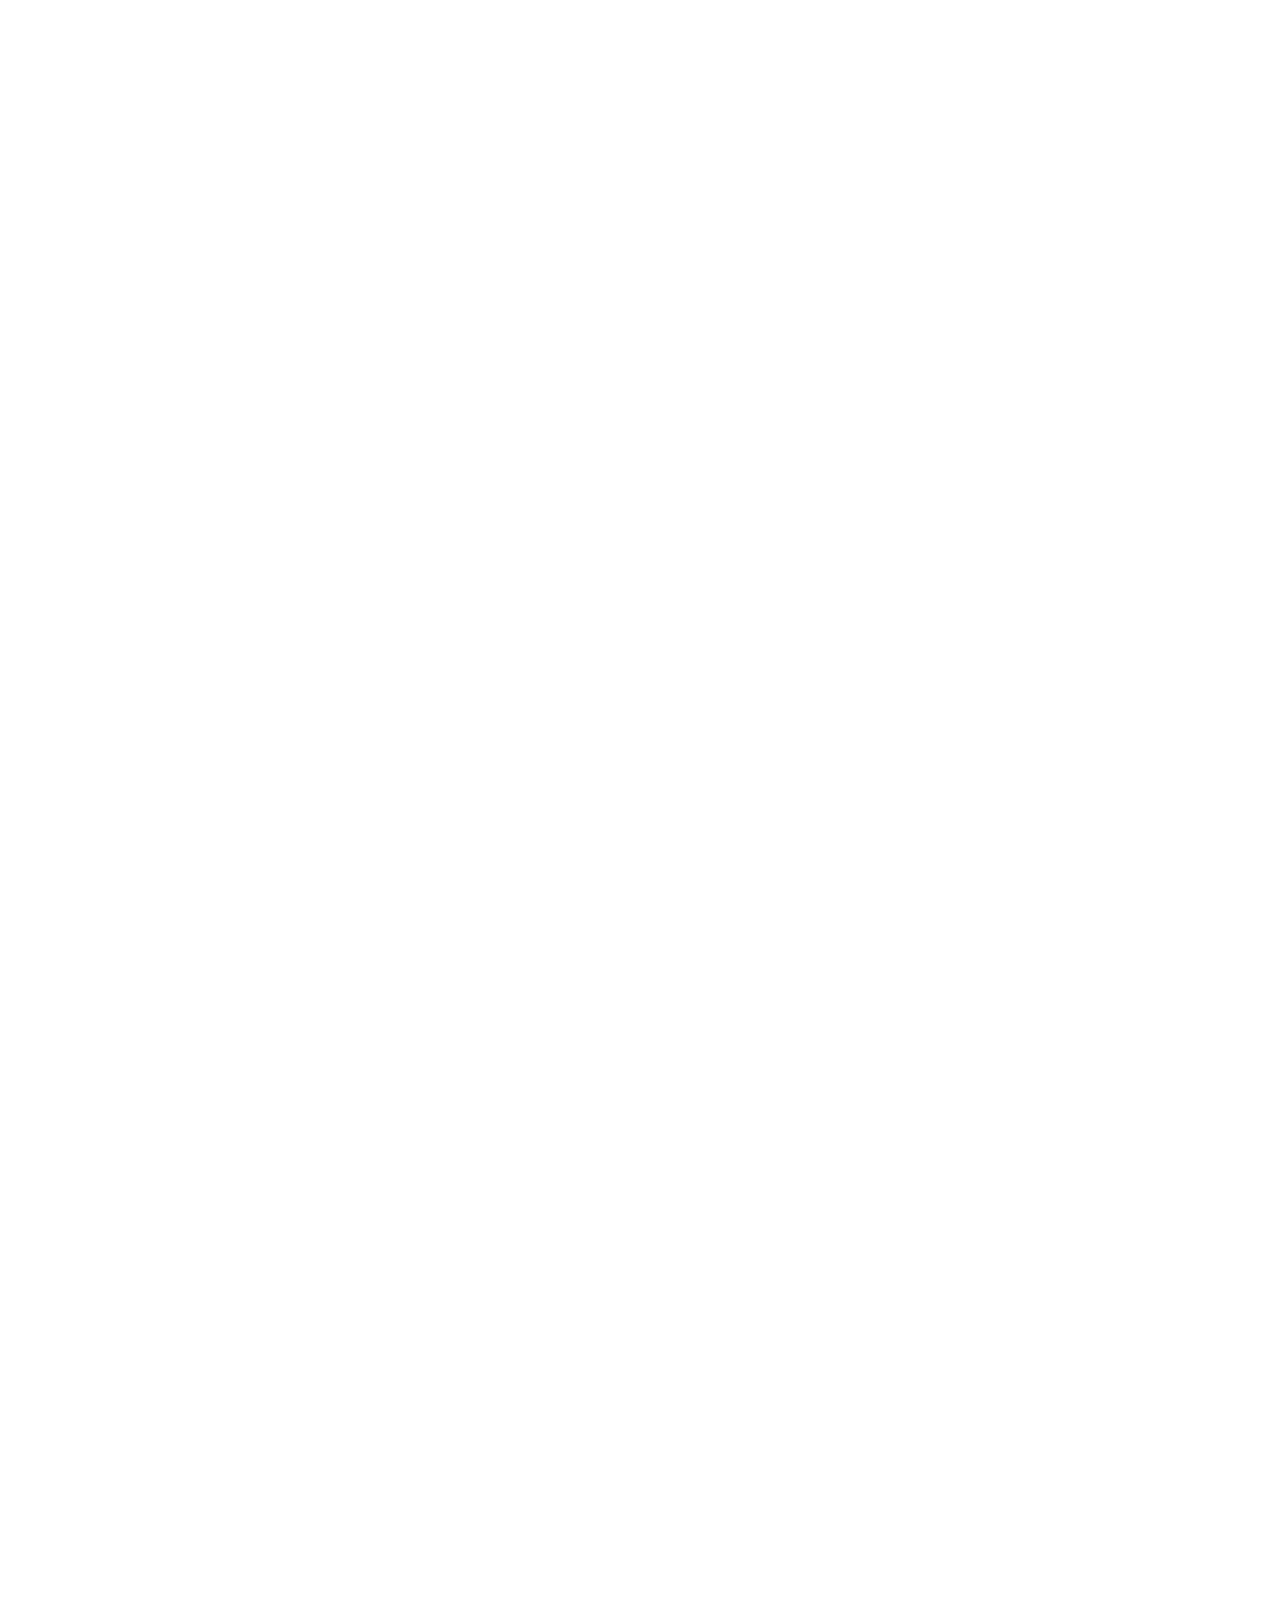
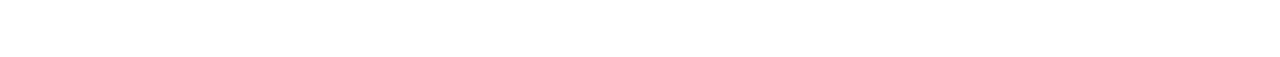
==== commit cfd3faa5: "c" ====
--- a/index.html
+++ b/index.html
@@ -54,14 +54,6 @@
                 <a href="index.html" class="nav-item nav-link active">Home</a>
                 <a href="about.html" class="nav-item nav-link">About</a>
                 <a href="courses.html" class="nav-item nav-link">Courses</a>
-                <!-- <div class="nav-item dropdown">
-                    <a href="#" class="nav-link dropdown-toggle" data-bs-toggle="dropdown">Pages</a>
-                    <div class="dropdown-menu fade-down m-0">
-                        <a href="team.html" class="dropdown-item">Our Team</a>
-                        <a href="testimonial.html" class="dropdown-item">Testimonial</a>
-                        <a href="404.html" class="dropdown-item">404 Page</a>
-                    </div>
-                </div> -->
                 <a href="contact.html" class="nav-item nav-link">Contact</a>
             </div>
             <a href="http://127.0.0.1:5500/contact.html" class="btn btn-primary py-4 px-lg-5 d-none d-lg-block">Join Now<i class="fa fa-arrow-right ms-3"></i></a>
@@ -74,7 +66,7 @@
     <div class="container-fluid p-0 mb-5">
         <div class="owl-carousel header-carousel position-relative">
             <div class="owl-carousel-item position-relative">
-                <img class="img-fluid" src="img/computerimg.jpg" alt="">
+                <img class="img-fluid" src="img/main.jpg" alt="">
                 <div class="position-absolute top-0 start-0 w-100 h-100 d-flex align-items-center" style="background: rgba(24, 29, 56, .7);">
                     <div class="container">
                         <div class="row justify-content-start">
@@ -90,7 +82,7 @@
                 </div>
             </div>
             <div class="owl-carousel-item position-relative">
-                <img class="img-fluid" src="img/image.png" alt="">
+                <img class="img-fluid" src="img/main2.jpg" alt="">
                 <div class="position-absolute top-0 start-0 w-100 h-100 d-flex align-items-center" style="background: rgba(24, 29, 56, .7);">
                     <div class="container">
                         <div class="row justify-content-start">
@@ -162,7 +154,7 @@
             <div class="row g-5">
                 <div class="col-lg-6 wow fadeInUp" data-wow-delay="0.1s" style="min-height: 400px;">
                     <div class="position-relative h-100">
-                        <img class="img-fluid position-absolute w-100 h-100" src="img/photo7.jpg" alt="" style="object-fit: cover;">
+                        <img class="img-fluid position-absolute w-100 h-100" src="img/about.jpg" alt="" style="object-fit: cover;">
                     </div>
                 </div>
                 <div class="col-lg-6 wow fadeInUp" data-wow-delay="0.3s">
@@ -226,7 +218,7 @@
                         </div>
                         <div class="col-lg-6 col-md-12 wow zoomIn" data-wow-delay="0.5s">
                             <a class="position-relative d-block overflow-hidden" href="http://127.0.0.1:5500/ccc.html">
-                                <img class="img-fluid" src="img/photo6.jpg" alt="">
+                                <img class="img-fluid" src="img/cat-3.jpg" alt="">
                                 <div class="bg-white text-center position-absolute bottom-0 end-0 py-2 px-3" style="margin: 1px;">
                                     <h5 class="m-0">GOVT.CCC</h5>
                                 </div>
@@ -245,7 +237,7 @@
             </div>
         </div>
     </div>
-    <!-- Categories Start -->
+    <!-- Categories end-->
 
 
     <!-- Courses Start -->
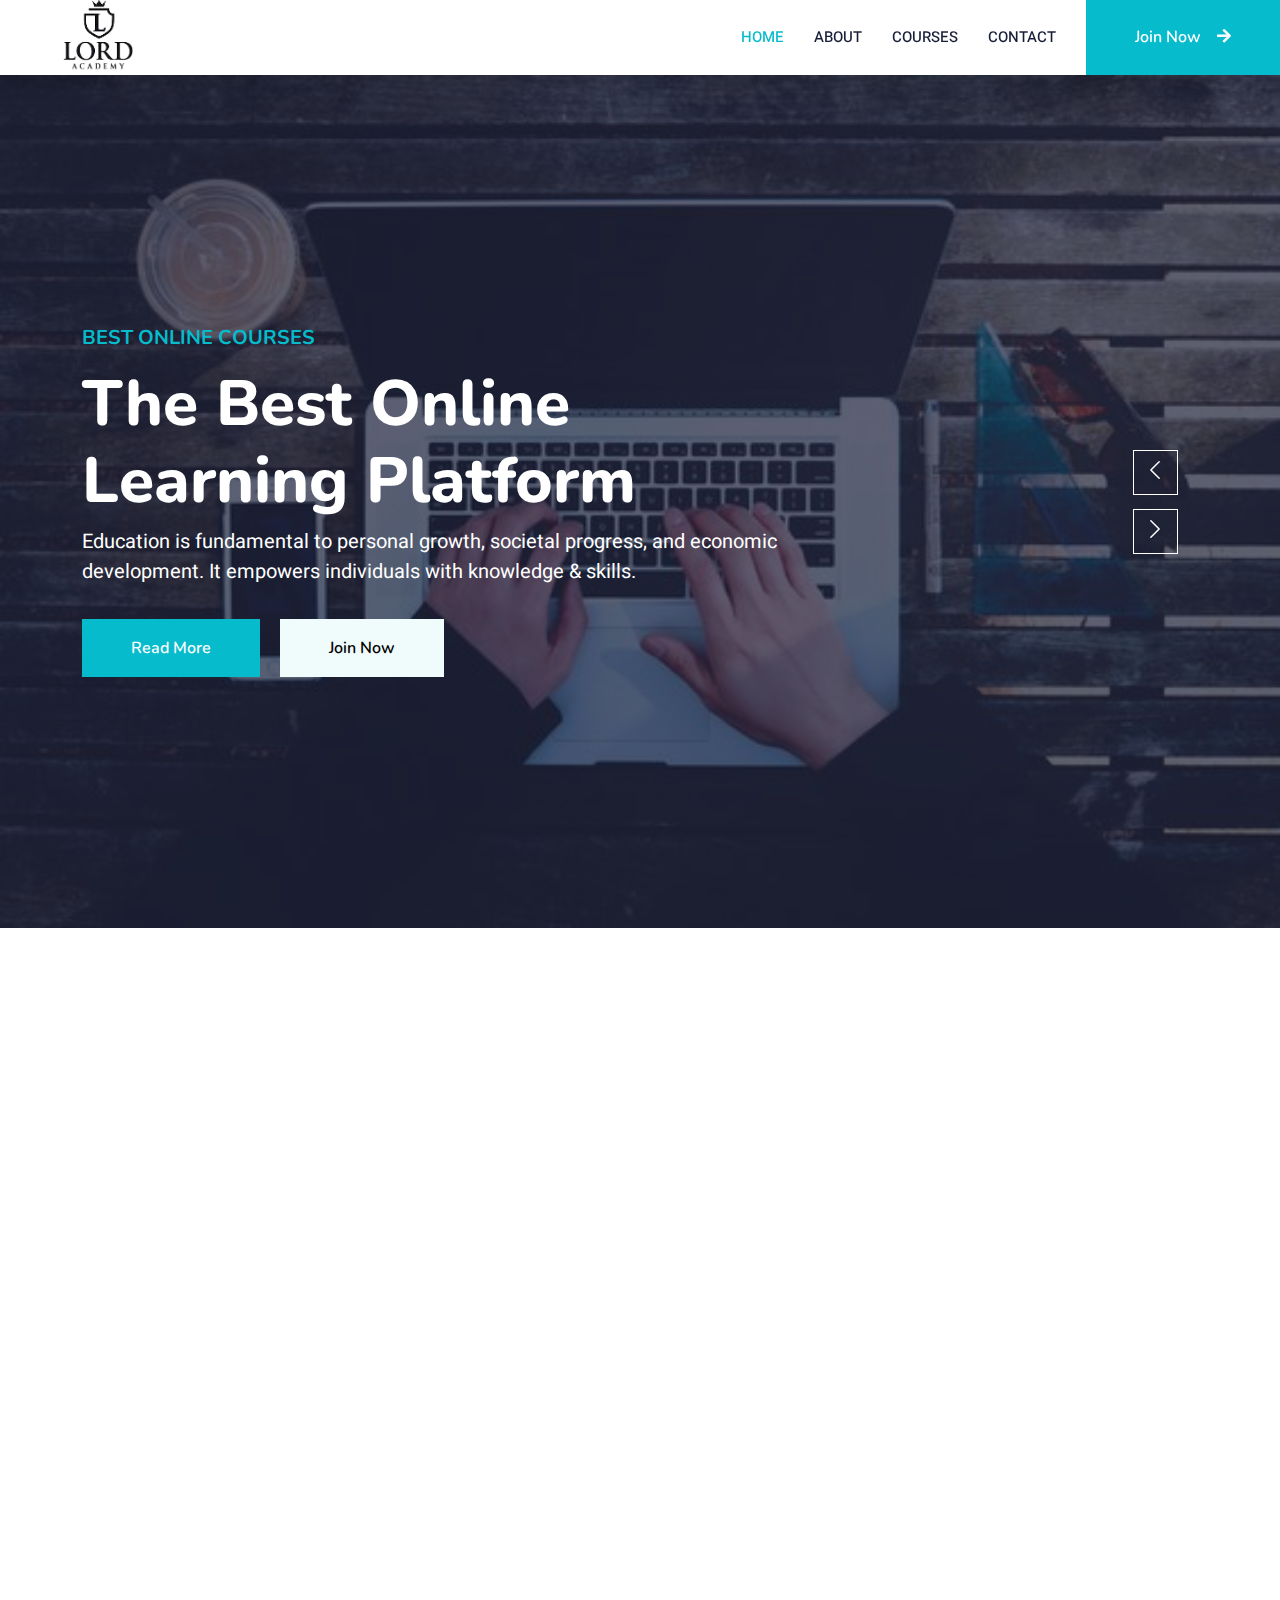
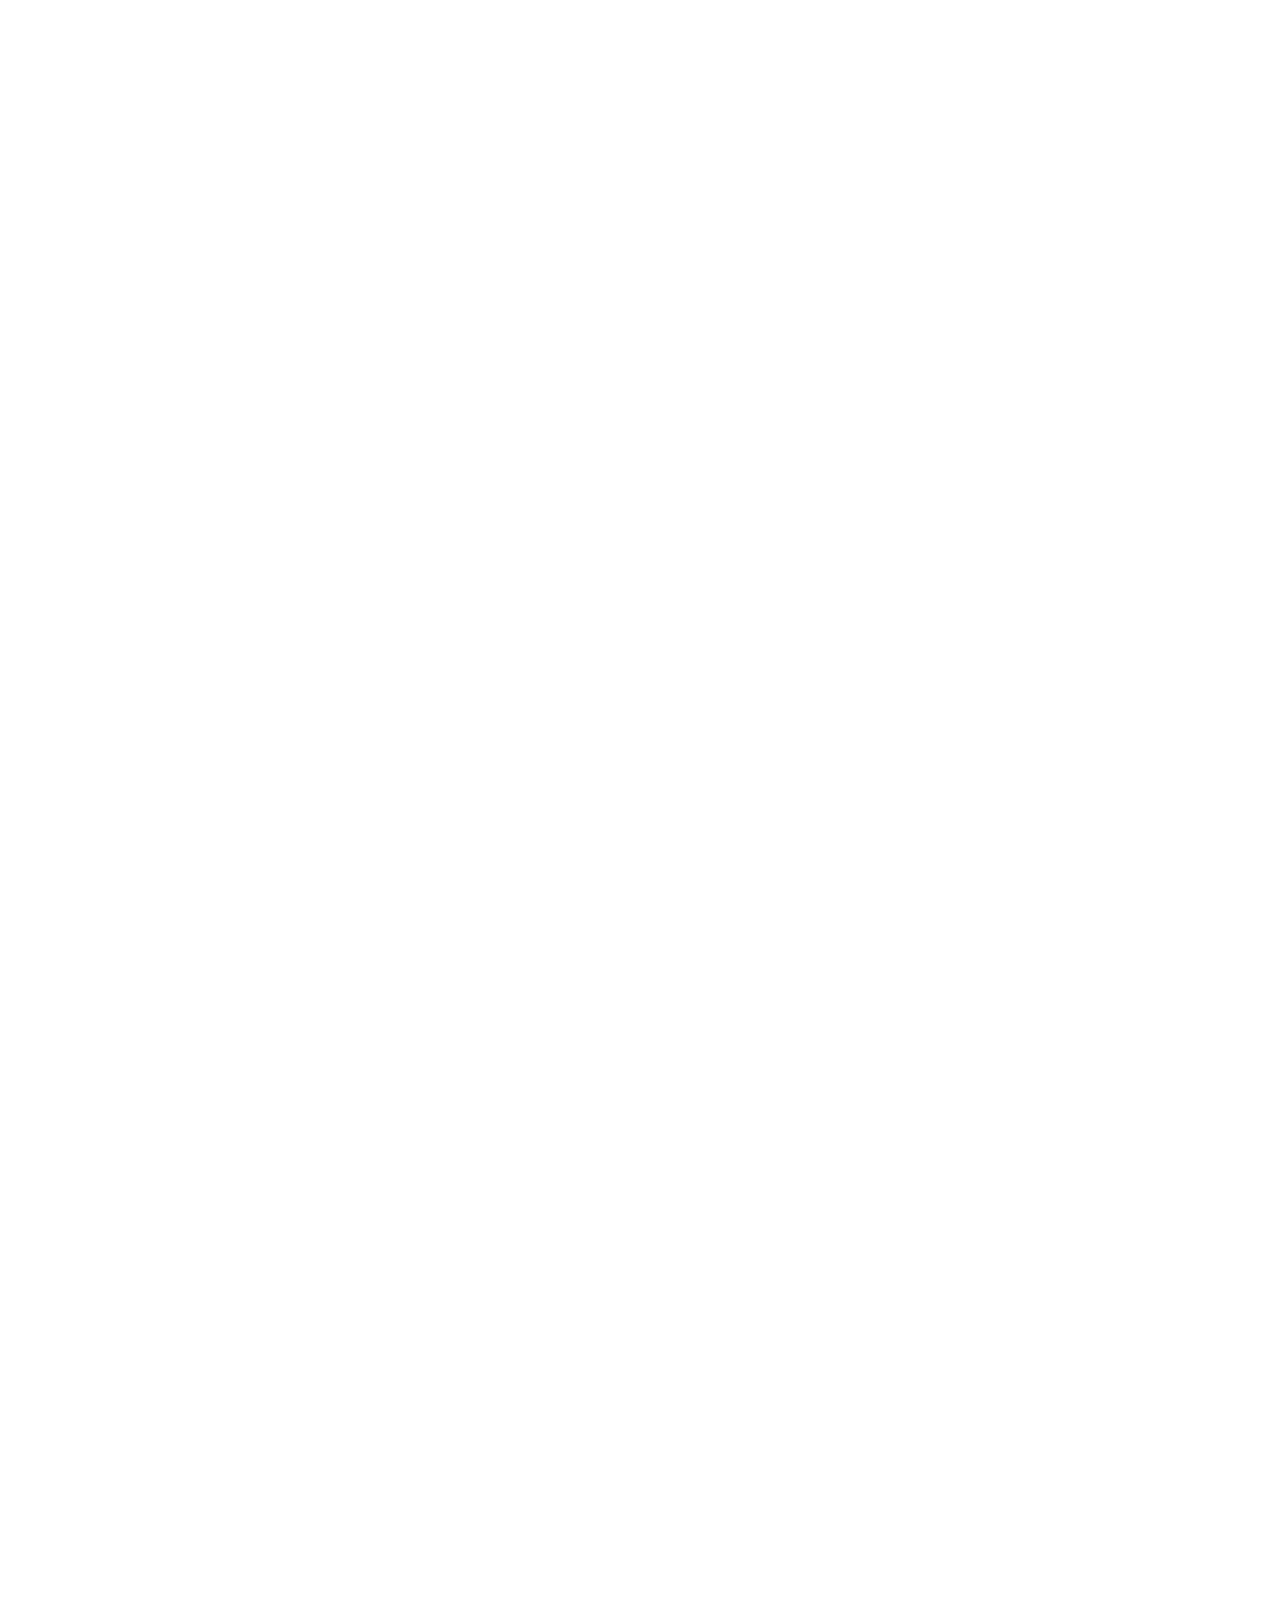
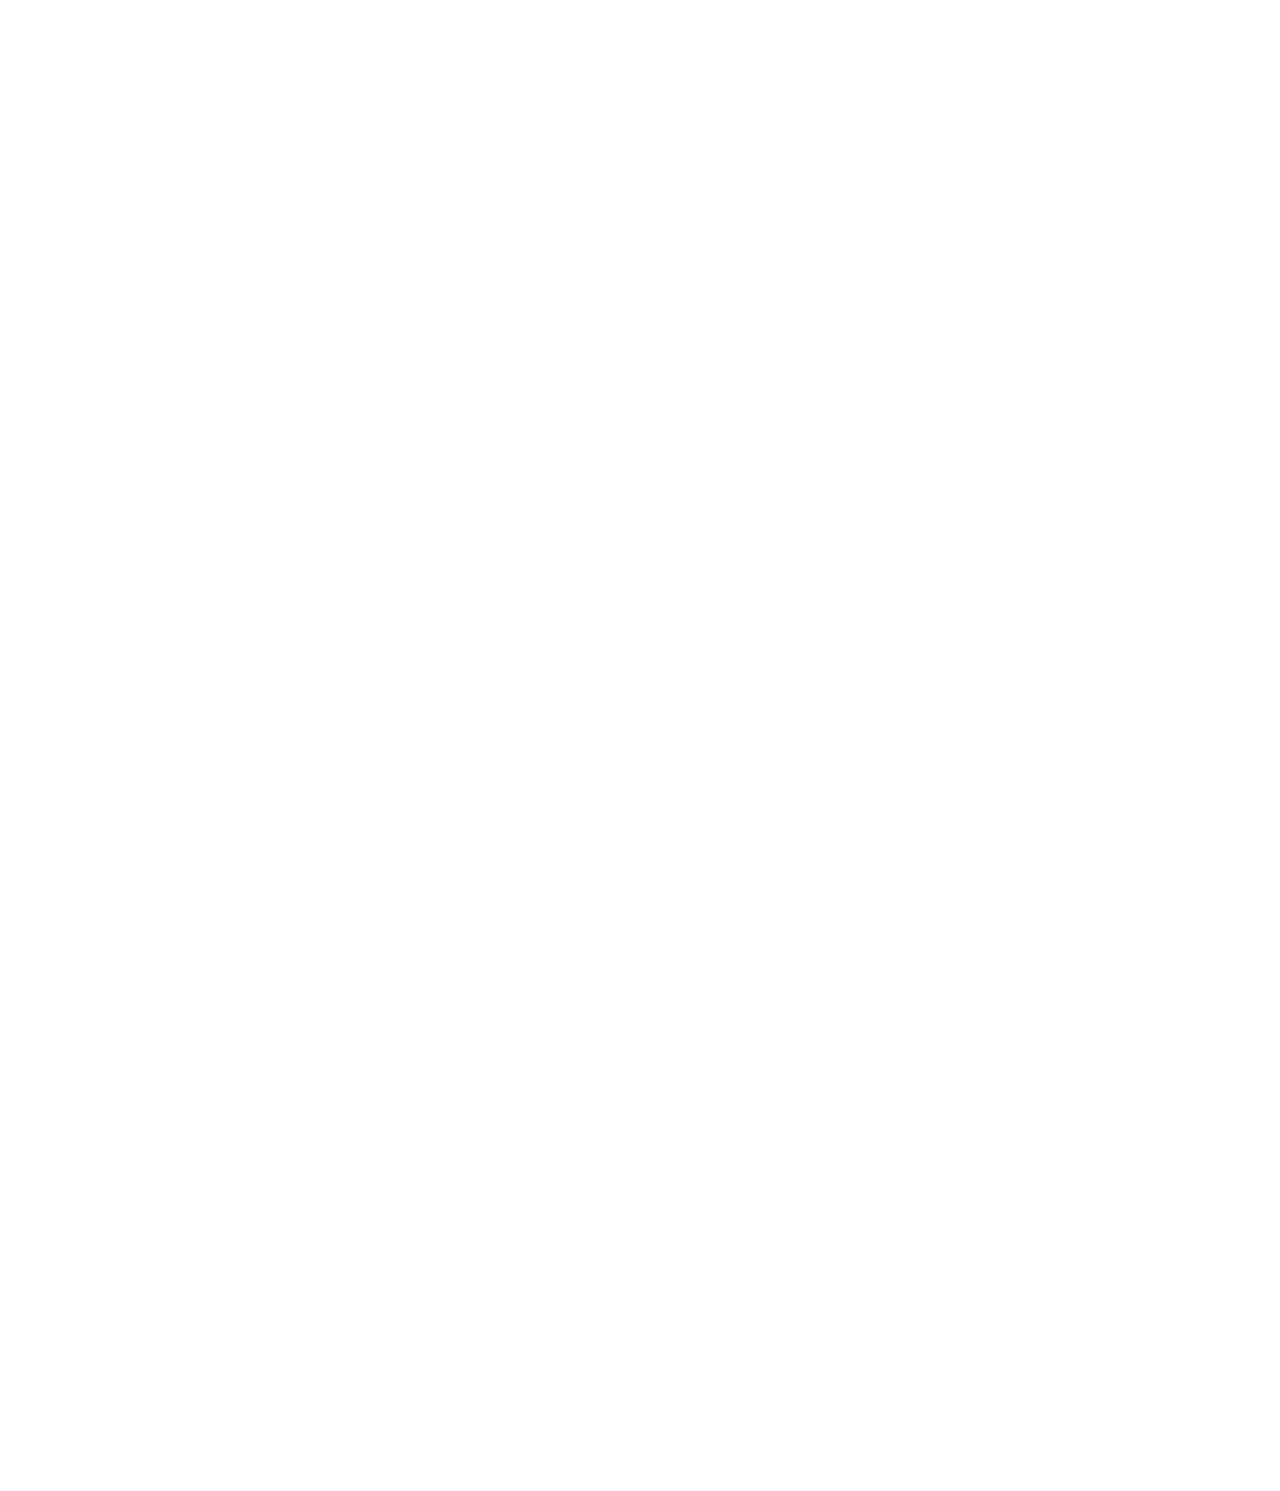
==== commit a68318f2: "c" ====
--- a/index.html
+++ b/index.html
@@ -75,7 +75,7 @@
                                 <h1 class="display-3 text-white animated slideInDown">The Best Online Learning Platform</h1>
                                 <p class="fs-5 text-white mb-4 pb-2">Education is fundamental to personal growth, societal progress, and economic development. It empowers individuals with knowledge & skills.  </p>
                                 <a href="http://127.0.0.1:5500/readmore.html" class="btn btn-primary py-md-3 px-md-5 me-3 animated slideInLeft">Read More</a>
-                                <a href="https://web.whatsapp.com/" class="btn btn-light py-md-3 px-md-5 animated slideInRight">Join Now</a>
+                                <a href="contact.html" class="btn btn-light py-md-3 px-md-5 animated slideInRight">Join Now</a>
                             </div>
                         </div>
                     </div>
@@ -90,8 +90,8 @@
                                 <h5 class="text-primary text-uppercase mb-3 animated slideInDown">Best Online Courses</h5>
                                 <h1 class="display-3 text-white animated slideInDown">Get Educated Online From Your Home</h1>
                                 <p class="fs-5 text-white mb-4 pb-2">"Education is the passport to the future, for tomorrow belongs to those who prepare for it today."</p>
-                                <a href="" class="btn btn-primary py-md-3 px-md-5 me-3 animated slideInLeft">Read More</a>
-                                <a href="" class="btn btn-light py-md-3 px-md-5 animated slideInRight">Join Now</a>
+                                <a href="http://127.0.0.1:5500/readmore.html" class="btn btn-primary py-md-3 px-md-5 me-3 animated slideInLeft">Read More</a>
+                                <a href="http://127.0.0.1:5500/contact.html" class="btn btn-light py-md-3 px-md-5 animated slideInRight">Join Now</a>
                             </div>
                         </div>
                     </div>
@@ -202,7 +202,7 @@
                     <div class="row g-3">
                         <div class="col-lg-12 col-md-12 wow zoomIn" data-wow-delay="0.1s">
                             <a class="position-relative d-block overflow-hidden" href="http://127.0.0.1:5500/webread.html">
-                                <img class="img-fluid" src="img/web-development.png" alt="">
+                                <img class="img-fluid" src="http://127.0.0.1:5500/webread.html" alt="">
                                 <div class="bg-white text-center position-absolute bottom-0 end-0 py-2 px-3" style="margin: 1px;">
                                     <h5 class="m-0">Web Development</h5>
                                 </div>
